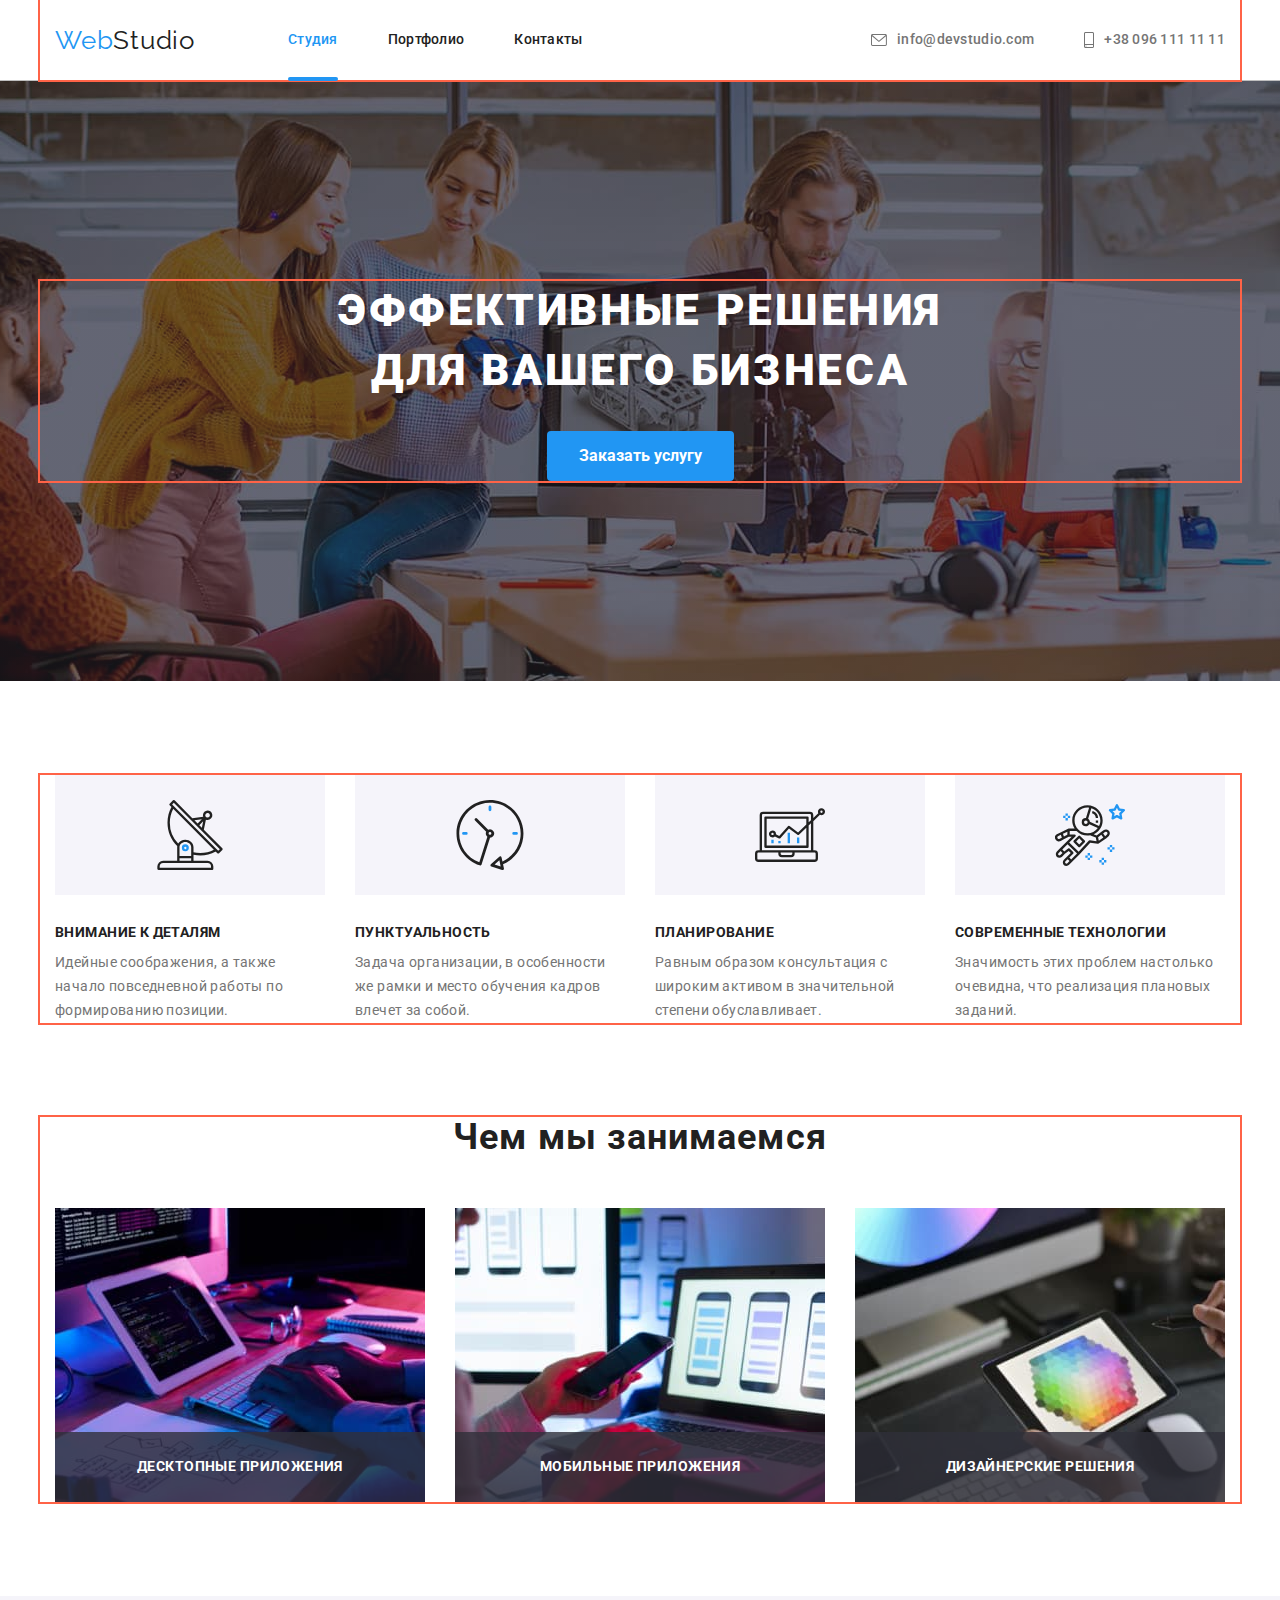
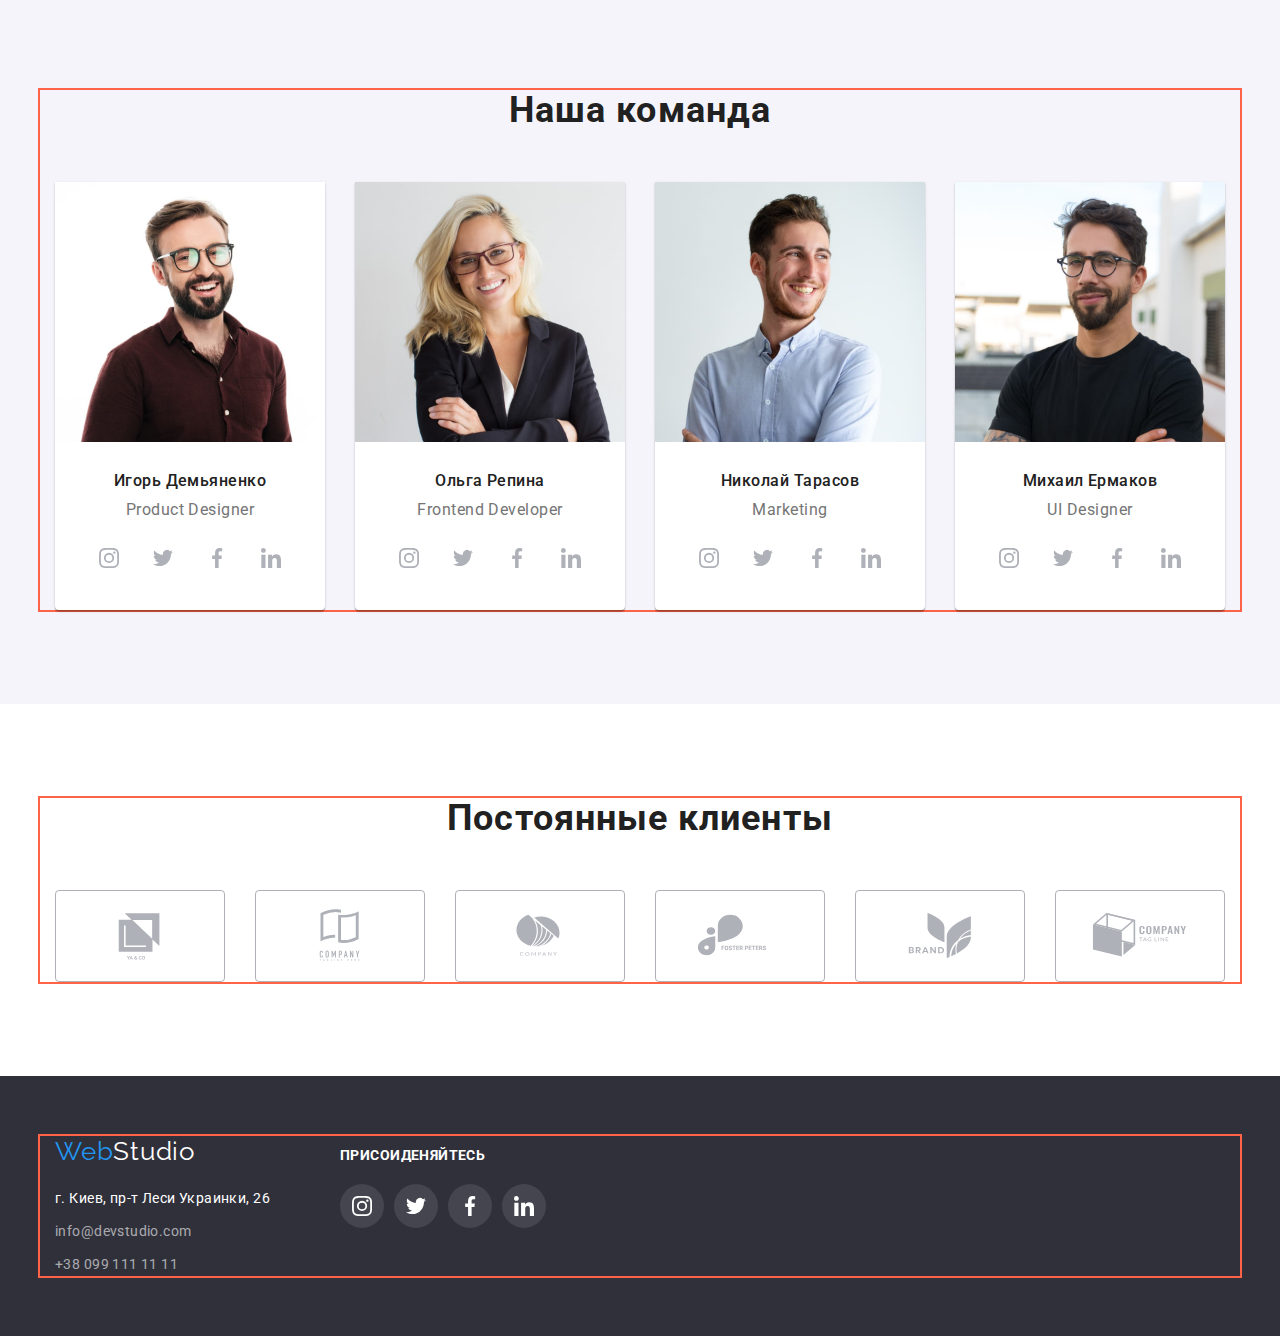
==== index.html @ 426a8704 "form" ====
<!DOCTYPE html>
<html lang="ru">
  <head>
    <meta charset="UTF-8" />
    <meta http-equiv="X-UA-Compatible" content="IE=edge" />
    <meta name="viewport" content="width=device-width, initial-scale=1.0" />
    <title>Студия</title>
    <link
      href="https://fonts.googleapis.com/css2?family=Raleway:wght@700&family=Roboto:wght@400;500;700;900&display=swap"
      rel="stylesheet"
    />
    <link rel="stylesheet" href="css-normalize/modern-normalize.css" />
    <link rel="stylesheet" href="./css/styles.css" />
  </head>

  <body>
    <!--шапка сайта-->

    <header class="header-padding">
      <div class="conteiner header-flex">
        <nav class="site-nav">
          <a href="/" class="logo link"><span class="logo-blu">Web</span>Studio</a>
          <ul class="header">
            <li class="header-item list current">
              <a href="./index.html" class="nav link current">Студия</a>
            </li>
            <li class="header-item list">
              <a href="./portfolio.html" class="nav link">Портфолио</a>
            </li>
            <li class="header-item list"><a href="" class="nav link">Контакты</a></li>
          </ul>
        </nav>
        <ul class="contact-tel-mail">
          <li class="contact-mail list">
            <a href="mailto:info@devstudio.com" class="contact-link-mail link">
              <svg class="header-icon-mail">
                <use href="./images/icons.svg#icon-mail" width="16" height="12"></use>
              </svg>
              info@devstudio.com
            </a>
          </li>
          <li class="contact-tel list">
            <a href="tel:+380961111111" class="contact-link-tel link">
              <svg class="header-icon-tel">
                <use href="./images/icons.svg#icon-tel" width="10" height="16"></use>
              </svg>
              +38 096 111 11 11
            </a>
          </li>
        </ul>
      </div>
    </header>

    <main>
      <!--герой-->
      <section class="hero">
        <div class="conteiner">
          <h1 class="hero-title">Эффективные решения для вашего бизнеса</h1>
          <button type="button" class="btn-hero" data-modal-open>Заказать услугу</button>
        </div>
      </section>
      <!--чем мы занимаемся-->
      <section class="section">
        <div class="conteiner">
          <h2 class="visually-hidden">наши привелегии</h2>
          <ul class="about-title-text">
            <li class="about-item list">
              <div class="bg-icon">
                <svg class="title-icon">
                  <use href="./images/icons.svg#icon-antenna1"></use>
                </svg>
              </div>
              <h3 class="about-title">Внимание к деталям</h3>
              <p class="about-text">
                Идейные соображения, а также начало повседневной работы по формированию позиции.
              </p>
            </li>
            <li class="about-item list">
              <div class="bg-icon">
                <svg class="title-icon">
                  <use href="./images/icons.svg#icon-clock2"></use>
                </svg>
              </div>
              <h3 class="about-title">Пунктуальность</h3>
              <p class="about-text">
                Задача организации, в особенности же рамки и место обучения кадров влечет за собой.
              </p>
            </li>
            <li class="about-item list">
              <div class="bg-icon">
                <svg class="title-icon">
                  <use href="./images/icons.svg#icon-diagram3"></use>
                </svg>
              </div>
              <h3 class="about-title">Планирование</h3>
              <p class="about-text">
                Равным образом консультация с широким активом в значительной степени обуславливает.
              </p>
            </li>
            <li class="about-item list">
              <div class="bg-icon">
                <svg class="title-icon">
                  <use href="./images/icons.svg#icon-astronaut4"></use>
                </svg>
              </div>
              <h3 class="about-title">Современные технологии</h3>
              <p class="about-text">
                Значимость этих проблем настолько очевидна, что реализация плановых заданий.
              </p>
            </li>
          </ul>
        </div>
      </section>
      <!--чем мы занимаемся2-->
      <section class="section img-section">
        <div class="conteiner">
          <h2 class="section-title">Чем мы занимаемся</h2>
          <ul class="section-img">
            <li class="section-list list">
              <img src="./images/img1.jpg" alt="руки печатают на клавиатуре" width="370" />
              <div class="bg-img-content">
                <p class="img-content">Десктопные приложения</p>
              </div>
            </li>
            <li class="section-list list">
              <img src="./images/img2.jpg" alt="в руках телефон на фоне ноутбук" width="370" />
              <div class="bg-img-content">
                <p class="img-content">Мобильные приложения</p>
              </div>
            </li>
            <li class="section-list list">
              <img src="./images/img3.jpg" alt="планшет в руках" width="370" />
              <div class="bg-img-content">
                <p class="img-content">Дизайнерские решения</p>
              </div>
            </li>
          </ul>
        </div>
      </section>
      <!---------------------------Наша команда-------------------------->
      <section class="section section-team">
        <div class="conteiner">
          <h2 class="section-title">Наша команда</h2>
          <ul class="list-people">
            <li class="section-list list">
              <img src="./images/img4.jpg" alt="фотография мужчины" width="270" />
              <div class="about-people">
                <h3 class="section-name">Игорь Демьяненко</h3>
                <p class="section-descrp">Product Designer</p>
                <ul class="people-sotial-icons list">
                  <li class="sotial-icons">
                    <a class="people-link-icon" href="">
                      <svg class="people-isvg">
                        <use href="./images/icons.svg#icon-insta" width="20" height="20"></use>
                      </svg>
                    </a>
                  </li>
                  <li class="sotial-icons">
                    <a class="people-link-icon" href="">
                      <svg class="people-isvg">
                        <use href="./images/icons.svg#icon-twitter" width="20" height="20"></use>
                      </svg>
                    </a>
                  </li>
                  <li class="sotial-icons">
                    <a class="people-link-icon" href="">
                      <svg class="people-isvg">
                        <use href="./images/icons.svg#icon-facebook" width="20" height="20"></use>
                      </svg>
                    </a>
                  </li>
                  <li class="sotial-icons">
                    <a class="people-link-icon" href="">
                      <svg class="people-isvg">
                        <use href="./images/icons.svg#icon-linkedin" width="20" height="20"></use>
                      </svg>
                    </a>
                  </li>
                </ul>
              </div>
            </li>
            <li class="section-list list">
              <img src="./images/img5.jpg" alt="фотография женщины" width="270" />
              <div class="about-people">
                <h3 class="section-name">Ольга Репина</h3>
                <p class="section-descrp">Frontend Developer</p>
                <ul class="people-sotial-icons list">
                  <li class="sotial-icons">
                    <a class="people-link-icon" href="">
                      <svg class="people-isvg">
                        <use href="./images/icons.svg#icon-insta" width="20" height="20"></use>
                      </svg>
                    </a>
                  </li>
                  <li class="sotial-icons">
                    <a class="people-link-icon" href="">
                      <svg class="people-isvg">
                        <use href="./images/icons.svg#icon-twitter" width="20" height="20"></use>
                      </svg>
                    </a>
                  </li>
                  <li class="sotial-icons">
                    <a class="people-link-icon" href="">
                      <svg class="people-isvg">
                        <use href="./images/icons.svg#icon-facebook" width="20" height="20"></use>
                      </svg>
                    </a>
                  </li>
                  <li class="sotial-icons">
                    <a class="people-link-icon" href="">
                      <svg class="people-isvg">
                        <use href="./images/icons.svg#icon-linkedin" width="20" height="20"></use>
                      </svg>
                    </a>
                  </li>
                </ul>
              </div>
            </li>
            <li class="section-list list">
              <img src="./images/img6.jpg" alt="фотография мужчины" width="270" />
              <div class="about-people">
                <h3 class="section-name">Николай Тарасов</h3>
                <p class="section-descrp">Marketing</p>
                <ul class="people-sotial-icons list">
                  <li class="sotial-icons">
                    <a class="people-link-icon" href="">
                      <svg class="people-isvg">
                        <use href="./images/icons.svg#icon-insta" width="20" height="20"></use>
                      </svg>
                    </a>
                  </li>
                  <li class="sotial-icons">
                    <a class="people-link-icon" href="">
                      <svg class="people-isvg">
                        <use href="./images/icons.svg#icon-twitter" width="20" height="20"></use>
                      </svg>
                    </a>
                  </li>
                  <li class="sotial-icons">
                    <a class="people-link-icon" href="">
                      <svg class="people-isvg">
                        <use href="./images/icons.svg#icon-facebook" width="20" height="20"></use>
                      </svg>
                    </a>
                  </li>
                  <li class="sotial-icons">
                    <a class="people-link-icon" href="">
                      <svg class="people-isvg">
                        <use href="./images/icons.svg#icon-linkedin" width="20" height="20"></use>
                      </svg>
                    </a>
                  </li>
                </ul>
              </div>
            </li>
            <li class="section-list list">
              <img src="./images/img7.jpg" alt="фотография мужчины" width="270" />
              <div class="about-people">
                <h3 class="section-name">Михаил Ермаков</h3>
                <p class="section-descrp">UI Designer</p>
                <ul class="people-sotial-icons list">
                  <li class="sotial-icons">
                    <a class="people-link-icon" href="">
                      <svg class="people-isvg">
                        <use href="./images/icons.svg#icon-insta" width="20" height="20"></use>
                      </svg>
                    </a>
                  </li>
                  <li class="sotial-icons">
                    <a class="people-link-icon" href="">
                      <svg class="people-isvg">
                        <use href="./images/icons.svg#icon-twitter" width="20" height="20"></use>
                      </svg>
                    </a>
                  </li>
                  <li class="sotial-icons">
                    <a class="people-link-icon" href="">
                      <svg class="people-isvg">
                        <use href="./images/icons.svg#icon-facebook" width="20" height="20"></use>
                      </svg>
                    </a>
                  </li>
                  <li class="sotial-icons">
                    <a class="people-link-icon" href="">
                      <svg class="people-isvg">
                        <use href="./images/icons.svg#icon-linkedin" width="20" height="20"></use>
                      </svg>
                    </a>
                  </li>
                </ul>
              </div>
            </li>
          </ul>
        </div>
      </section>
      <!-- постоянные клиенты -->
      <section class="section">
        <div class="conteiner">
          <h2 class="section-title">Постоянные клиенты</h2>

          <ul class="client-icons list">
            <li class="client-item">
              <a class="icon-link" href="">
                <svg class="client-icon" width="40" height="52">
                  <use href="./images/icons.svg#icon-logo1"></use>
                </svg>
              </a>
            </li>
            <li class="client-item">
              <a class="icon-link" href="">
                <svg class="client-icon">
                  <use href="./images/icons.svg#icon-logo2 " width="106" height="60"></use>
                </svg>
              </a>
            </li>
            <li class="client-item">
              <a class="icon-link" href="">
                <svg class="client-icon">
                  <use href="./images/icons.svg#icon-logo3"></use>
                </svg>
              </a>
            </li>
            <li class="client-item">
              <a class="icon-link" href="">
                <svg class="client-icon">
                  <use href="./images/icons.svg#icon-logo4"></use>
                </svg>
              </a>
            </li>
            <li class="client-item">
              <a class="icon-link" href="">
                <svg class="client-icon">
                  <use href="./images/icons.svg#icon-logo5" width="106" height="60"></use>
                </svg>
              </a>
            </li>
            <li class="client-item">
              <a class="icon-link" href="">
                <svg class="client-icon">
                  <use href="./images/icons.svg#icon-logo6"></use>
                </svg>
              </a>
            </li>
          </ul>
        </div>
      </section>
    </main>
    <!--подвал-->

    <footer class="footer">
      <div class="conteiner footer-conteiner">
        <div class="footer-div">
          <a href="/" class="footer-logo link"
            ><span class="logo-blu">Web</span><span class="logo-white">Studio</span></a
          >
          <address class="footer-adress">
            <ul class="contacts-footer">
              <li class="adress list">
                <a
                  href="https://www.google.com.ua/maps/place/%D0%B1%D1%83%D0%BB.+%D0%9B%D0%B5%D1%81%D0%B8+%D0%A3%D0%BA%D1%80%D0%B0%D0%B8%D0%BD%D0%BA%D0%B8,+26,+%D0%9A%D0%B8%D0%B5%D0%B2,+02000/@50.4265841,30.5361971,17z/data=!3m1!4b1!4m5!3m4!1s0x40d4cf0e033ecbe9:0x57a4dffefec77da0!8m2!3d50.4265807!4d30.5383858?hl=ru"
                  class="adress-map link"
                  >г. Киев, пр-т Леси Украинки, 26</a
                >
              </li>
              <li class="adress list">
                <a href="mailto:info@devstudio.com" class="adress-mail link">info@devstudio.com</a>
              </li>
              <li class="adress list">
                <a href="tel:+380961111111" class="adress-mob link">+38 099 111 11 11</a>
              </li>
            </ul>
          </address>
        </div>
        <div class="footer-icons">
          <h3 class="footer-icon-title">Присоиденяйтесь</h3>
          <ul class="icon-list list">
            <li class="f-sotial-link">
              <a class="icon-size" href="">
                <svg class="logo-item">
                  <use
                    class="logo-svg"
                    href="./images/icons.svg#icon-insta"
                    width="20"
                    height="20"
                  ></use>
                </svg>
              </a>
            </li>
            <li class="f-sotial-link">
              <a class="icon-size" href="">
                <svg class="logo-item">
                  <use href="./images/icons.svg#icon-twitter" width="20" height="20"></use>
                </svg>
              </a>
            </li>
            <li class="f-sotial-link">
              <a class="icon-size" href="">
                <svg class="logo-item">
                  <use href="./images/icons.svg#icon-facebook" width="20" height="20"></use>
                </svg>
              </a>
            </li>
            <li class="f-sotial-link">
              <a class="icon-size" href="">
                <svg class="logo-item">
                  <use href="./images/icons.svg#icon-linkedin" width="20" height="20"></use>
                </svg>
              </a>
            </li>
          </ul>
        </div>
      </div>
    </footer>

    <div class="backdrop is-hidden" data-modal>
      <div class="modal">
        <button type="button" class="close-btn" data-modal-close>
          <svg class="icon-close-btn" width="18" height="18">
            <use href="./images/icons.svg#icon-close-black"></use>
          </svg>
        </button>
        <p class="modal-title">Оставьте свои данные, мы вам перезвоним</p>

        <form action="#" class="modal-form">
          <div class="label-input">
            <label for="name" class="label-name">Имя</label>
            <input type="text" name="name" id="name" />
          </div>

          <div class="label-input">
            <label for="tel" class="label-name">Телефон</label>
            <input type="tel" name="tel" id="tel" />
          </div>

          <div class="label-input">
            <label for="mail" class="label-name">Почта</label>
            <input type="email" name="email" id="mail" />
          </div>

          <div class="label-textarea">
            <label for="comment" class="label-name">Комментарий</label>
            <textarea name="comment" rows="5" id="comment" placeholder="Введите текст"></textarea>
          </div>

          <div class="confirmation">
            <input type="checkbox" name="confirmation" id="confirmation" />
            <label for="confirmation">Соглашаюсь с рассылкой и принимаю Условия договора</label>
          </div>

          <div class="modal-sbm-btn">
            <button type="submit" class="submit-btn">Отправить</button>
          </div>
        </form>
      </div>
    </div>

    <script src="./js/modal.js"></script>
  </body>
</html>
---- css/styles.css ----
/* hero #ffffff */
/* #212121 section title */
/* text #757575 
button color #2196F3 and header nav 
footer #ffffff 60%
fill footer and hero #2F303A*/
/* font roboto */

:root {
  --primery-text-color: #212121;
  --second-text-color: #757575;
  --accent-color: #2196f3;
  --adress-color: gba(255, 255, 255, 0.6);
  --main-color: #ffffff;
  --footer-adress: rgba(255, 255, 255, 0.6);
}

ul {
  margin: 0;
  padding: 0;
}

h1,
h2,
h3,
h4,
h5,
h6,
p {
  margin: 0;
}

.conteiner {
  width: 1200px;
  padding-left: 15px;
  padding-right: 15px;
  margin-left: auto;
  margin-right: auto;
  outline: 2px solid tomato;
}

.visually-hidden {
  position: absolute;
  white-space: nowrap;
  width: 1px;
  height: 1px;
  overflow: hidden;
  border: 0;
  padding: 0;
  clip: rect(0 0 0 0);
  clip-path: inset(50%);
  margin: -1px;
}

.list {
  margin: 0;
  padding: 0;
  list-style: none;
}
.link {
  text-decoration: none;
}

body {
  font-family: roboto, sans-serif;
  color: var(--primery-text-color);
  background-color: var(--main-color);
  font-size: 16px;
}

img {
  display: block;
  max-width: 100%;
  height: auto;
}

/* -------------------------------HEADER--------------------------------- */
.logo {
  color: var(--primery-text-color);
  font-family: raleway;
  font-style: 700;
  font-size: 26px;
  line-height: 1.19;
  letter-spacing: 0.03em;
}
.logo-blu {
  color: var(--accent-color);
}

.site-nav .nav {
  font-weight: 500;
  color: var(--primery-text-color);
  font-size: 14px;
  line-height: 1.14;
  letter-spacing: 0.02em;
  transition: color 250ms cubic-bezier(0.4, 0, 0.2, 1);
}
.site-nav .nav:hover,
.site-nav .nav:focus {
  color: var(--accent-color);
}

.site-nav .nav.current {
  color: var(--accent-color);
}
.header-flex,
.header,
.site-nav,
.contact-tel-mail {
  display: flex;
  align-items: center;
}

.contact-tel-mail {
  margin-left: auto;
}

.header-padding {
  border-bottom: 1px solid rgba(0, 0, 0, 0.25);
}

.header-item .nav {
  padding: 32px 0px;
  display: block;
}

.header-item {
  position: relative;
  margin-right: 50px;
}

.nav::after {
  content: '';
  display: block;
  position: absolute;
  left: 0;
  bottom: 0;

  width: 100%;
  height: 4px;

  background-color: var(--accent-color);
  border-radius: 2px;

  transform: scaleX(0);
  transition: transform 250ms cubic-bezier(0.4, 0, 0.2, 1);
}

.nav {
  display: inline-block;
}

.nav:hover::after,
.nav:focus::after {
  transform: scaleX(1);
}

.current {
  position: relative;
}

.current::after {
  position: absolute;
  display: block;
  bottom: -1px;

  content: '';
  width: 100%;
  height: 4px;
  background-color: var(--accent-color);
  border-radius: 2px;
}

.header-item:last-child {
  margin-right: 0;
}
.header {
  margin-left: 93px;
}

.contact-link-mail {
  display: flex;
  align-items: center;
  font-weight: 500;
  color: var(--second-text-color);
  font-size: 14px;
  line-height: 1.14;
  letter-spacing: 0.02em;
  color: var(--second-text-color);
  transition: color 250ms cubic-bezier(0.4, 0, 0.2, 1);
}
.contact-tel {
  margin-left: 50px;
  display: flex;
  align-items: center;
}

.contact-link-tel {
  display: flex;
  align-items: center;
  font-weight: 500;
  color: var(--second-text-color);
  font-size: 14px;
  line-height: 1.14;
  letter-spacing: 0.02em;
  transition: color 250ms cubic-bezier(0.4, 0, 0.2, 1);
}

.contact-link-mail:hover,
.contact-link-mail:focus {
  color: var(--accent-color);
}

.contact-link-tel:hover,
.contact-link-tel:focus {
  color: var(--accent-color);
}

.header-icon-mail {
  fill: currentColor;
  width: 16px;
  height: 12px;
  margin-right: 10px;
}

.header-icon-tel {
  fill: currentColor;
  width: 10px;
  height: 16px;
  margin-right: 10px;
}

/* .contact-tel-mail::before {
  margin-right: 10px;
  width: 16px;
  height: 12px;
  content: '';
  background-image: url(../images/icons.svg/icon-mail.svg);
  background-repeat: no-repeat;
  background-position: center;
}

.contact-tel::before {
  margin-right: 10px;
  width: 10px;
  height: 16px;
  content: '';
  background-image: url(../images/icons.svg/icon-phone.svg);
  background-repeat: no-repeat;
  background-position: center;
} */

/* -----------------------------FOOTER---------------------------------- */
.footer-conteiner {
  display: flex;
  align-items: baseline;
  outline: 2px solid tomato;
}

.footer {
  padding-top: 60px;
  padding-bottom: 60px;
  background-color: #2f303a;
}
.logo-white {
  color: var(--main-color);
}
.footer-logo {
  margin-bottom: 20px;
  display: block;
  color: var(--primery-text-color);
  font-family: raleway;
  font-style: 700;
  font-size: 26px;
  line-height: 1.19;
  letter-spacing: 0.03em;
}
.footer-adress {
  font-style: normal;
}
.adress:not(:last-child) {
  margin-bottom: 9px;
}

.footer-adress {
  display: inline;
}

.adress-map {
  margin-bottom: 9px;
  color: var(--main-color);
  font-size: 14px;
  line-height: 1.71;
  letter-spacing: 0.03em;
}

.adress-mail {
  margin-bottom: 9px;
  font-style: normal;
  color: var(--footer-adress);
  font-size: 14px;
  line-height: 1.71;
  letter-spacing: 0.03em;
}
.adress-mob {
  font-style: normal;
  color: var(--footer-adress);
  font-size: 14px;
  line-height: 1.71;
  letter-spacing: 0.03em;
}
/* -----icons------------------- */

.footer-icon-title {
  font-family: Roboto;
  font-weight: 700;
  font-size: 14px;
  line-height: 1.14;
  letter-spacing: 0.03em;
  justify-content: center;
  align-items: center;
  color: var(--main-color);
  text-transform: uppercase;
  margin-bottom: 20px;
}

.footer-icons {
  margin-left: 70px;
}

.icon-list {
  display: flex;
  justify-content: center;
}

.footer-div {
  display: flex;
  flex-direction: column;
}

.f-sotial-link {
  background-color: rgba(255, 255, 255, 0.1);
  border-radius: 50%;
  width: 44px;
  height: 44px;
}
.f-sotial-link + .f-sotial-link {
  margin-left: 10px;
}

.icon-size {
  display: flex;
  align-items: center;
  justify-content: center;
  width: 44px;
  height: 44px;
  transition: background 250ms cubic-bezier(0.4, 0, 0.2, 1),
    border-radius 250ms cubic-bezier(0.4, 0, 0.2, 1);
}

.icon-size:hover,
.icon-size:focus {
  background: var(--accent-color);
  border-radius: 50%;
}

.logo-item {
  fill: var(--main-color);
  width: 20px;
  height: 20px;
}

.logo-svg {
  fill: var(--main-color);
}

/*------------------------------- index.html------------------------------ */
/* --------HERO------- */
.hero {
  max-width: 1600px;
  height: 600px;
  margin-left: auto;
  margin-right: auto;
  background-image: linear-gradient(to right, rgba(47, 48, 58, 0.4), rgba(47, 48, 58, 0.4)),
    url(../images/hero-bg.jpg);
  background-repeat: no-repeat;
  background-position: center;
  background-size: cover;
  text-align: center;
  padding: 200px 0;
}

.hero-title {
  width: 696px;
  margin-right: auto;
  margin-left: auto;
  margin-top: 0;
  margin-bottom: 30px;

  color: #ffffff;
  text-transform: uppercase;
  font-weight: 900;
  font-size: 44px;
  line-height: 1.36;
  letter-spacing: 0.06em;
}
.btn-hero {
  border: transparent;
  /* width: 200px; */
  cursor: pointer;
  color: #ffffff;
  font-weight: 700;
  background-color: var(--accent-color);
  font-size: 16px;
  line-height: 1.87;
  border-radius: 4px;
  padding: 10px 32px;
}

/* --------------SECTIONS------- */
.section {
  padding-top: 94px;
  padding-bottom: 94px;
}
.img-section {
  padding-top: 0;
}
.section-team {
  background-color: #f5f4fa;
}

.about-title-text {
  display: flex;
}

.about-title {
  margin-bottom: 10px;
  text-transform: uppercase;
  font-weight: 700;
  font-size: 14px;
  line-height: 1.14;
  letter-spacing: 0.03em;
}
.about-text {
  /* margin-right: 30px; */
  width: 270px;
  margin-top: 0;
  margin-bottom: 0;
  color: var(--second-text-color);
  font-size: 14px;
  line-height: 1.71;
  letter-spacing: 0.03em;
}
.about-item {
  margin-right: 30px;
}
.about-item:last-child {
  margin-right: 0;
}

.section-title {
  margin-top: 0;
  margin-bottom: 50px;
  font-style: 700;
  font-size: 36px;
  line-height: 1.16;
  letter-spacing: 0.03em;
  text-align: center;
}
/* --------чем мы занимаемся------------- */
.section-img {
  display: flex;
}
.section-list:not(:last-child) {
  margin-right: 30px;
}
.section-list {
  position: relative;
}
.bg-img-content {
  position: absolute;

  display: flex;
  align-items: center;
  justify-content: center;
  bottom: 0;
  left: 0;
  width: 100%;
  height: 70px;
  background: rgba(47, 48, 58, 0.8);
}
.img-content {
  text-transform: uppercase;
  color: var(--main-color);
  font-family: Roboto;
  font-weight: 700;
  font-size: 14px;
  line-height: 1.14;
  letter-spacing: 0.03em;
}

.title-icon {
  width: 70px;
  height: 70px;
}
.bg-icon {
  display: flex;
  align-items: center;
  justify-content: center;
  width: 270px;
  height: 120px;
  background: #f5f4fa;
  margin-bottom: 30px;
}

/* ----------------PEOPLE CARD------------ */
.list-people .section-list {
  background-color: #ffffff;
  box-shadow: 0px 1px 3px rgba(0, 0, 0, 0.12), 0px 1px 1px rgba(0, 0, 0, 0.14),
    0px 2px 1px rgba(0, 0, 0, 0.2);
  border-radius: 0px 0px 4px 4px;
}

.list-people {
  display: flex;
}

.section-name {
  margin-bottom: 10px;
  font-weight: 500;
  font-size: 16px;
  line-height: 1.18;
  letter-spacing: 0.03em;
  text-align: center;
}

.about-people {
  padding-top: 30px;
  padding-bottom: 30px;
}

.section-descrp {
  color: var(--second-text-color);
  font-style: normal;
  line-height: 1.18;
  letter-spacing: 0.03em;
  text-align: center;
}
/* -----icons--------------------- */
.people-sotial-icons {
  display: flex;
  justify-content: center;
  margin-top: 16px;
}
.sotial-icons {
  width: 44px;
  height: 44px;
}
.sotial-icons + .sotial-icons {
  margin-left: 10px;
}

.people-link-icon {
  width: 44px;
  height: 44px;
  justify-content: center;
  display: flex;
  align-items: center;
  border-radius: 50%;
  transition: background-color 250ms cubic-bezier(0.4, 0, 0.2, 1);
}

.people-isvg {
  fill: #afb1b8;
  width: 20px;
  height: 20px;
  transition: fill 250ms cubic-bezier(0.4, 0, 0.2, 1);
}

.people-link-icon:hover,
.people-link-icon:focus {
  background-color: var(--accent-color);
  border-radius: 50%;
}
.people-link-icon:hover .people-isvg,
.people-link-icon:focus .people-isvg {
  fill: #ffffff;
}

/* -----------CLIENTS------------------- */
.client-icons {
  display: flex;
}
.clients {
  display: flex;
  align-items: center;
  justify-content: center;
}
.client-item + .client-item {
  margin-left: 30px;
}

.icon-link {
  display: flex;
  align-items: center;
  justify-content: center;
  width: 170px;
  height: 92px;
  border: 1px solid #afb1b8;
  border-radius: 4px;
  transition: border-color 250ms cubic-bezier(0.4, 0, 0.2, 1);
}

.client-icon {
  fill: #afb1b8;
  width: 106px;
  height: 60px;
  transition: 250ms cubic-bezier(0.4, 0, 0.2, 1);
}

.icon-link:hover,
.icon-link:focus {
  border-color: var(--accent-color);
}
.icon-link:hover .client-icon,
.icon-link:focus .client-icon {
  fill: var(--accent-color);
  filter: drop-shadow(0px 4px 4px rgba(0, 0, 0, 0.25));
}
/* --------------modal------------------------ */
.backdrop.is-hidden {
  opacity: 0;
  pointer-events: none;
}

.backdrop {
  position: fixed;
  top: 0;
  left: 0;

  width: 100%;
  height: 100%;
  background-color: rgba(0, 0, 0, 0.2);

  transition: 250ms cubic-bezier(0.4, 0, 0.2, 1);
}

.modal {
  padding: 40px;
  position: absolute;
  min-width: 528px;
  min-height: 581px;
  background-color: var(--main-color);

  top: 50%;
  left: 50%;
  transform: translate(-50%, -50%);

  transition: 250ms cubic-bezier(0.4, 0, 0.2, 1);
}

.close-btn {
  position: absolute;

  width: 30px;
  height: 30px;
  border-radius: 50%;
  right: 8px;
  top: 8px;

  background-color: var(--main-color);
  border-color: rgba(0, 0, 0, 0.1);
  border-width: 1px;

  display: flex;
  align-items: center;
  justify-content: center;
  color: #000000;

  /* transition: 250ms cubic-bezier(0.4, 0, 0.2, 1); */
}

.icon-close-btn {
  position: absolute;
  fill: currentColor;
}

.backdrop:hover {
  transition: 250ms cubic-bezier(0.4, 0, 0.2, 1);
}
/* --------------modal-FORM------------------------------- */
.modal-title {
  text-align: center;

  font-weight: 700;
  font-size: 20px;
  line-height: 1.15;
  letter-spacing: 0.03em;
  color: var(--primery-text-color);

  margin-bottom: 12px;
}

.label-name {
  margin-bottom: 4px;

  font-weight: 400;
  font-size: 14px;
  line-height: 1.16;
  letter-spacing: 0.01em;
  color: var(--second-text-color);
}
.label-input {
  display: flex;
  flex-direction: column;
}
.label-input input {
  margin-bottom: 10px;
  padding-left: 42px;
  height: 40px;

  border-radius: 4px;
  border-width: 1px;
  background-color: transparent;
  border-color: rgba(33, 33, 33, 0.2);
  /* outline: none; */
}

.label-textarea {
  display: flex;
  flex-direction: column;
  margin-bottom: 20px;
}

textarea {
  resize: none;
  padding-top: 12px;
  padding-left: 16px;

  border-radius: 4px;
  border-color: rgba(33, 33, 33, 0.2);
  border-width: 1px;
  background-color: transparent;
}

textarea::placeholder {
  font-size: 14px;
  font-weight: 400;
  line-height: 1.14;
  letter-spacing: 0.01em;
  color: rgba(117, 117, 117, 0.5);
}

.confirmation {
  display: flex;
  align-items: center;
  margin-bottom: 30px;

  font-weight: 400;
  font-size: 14px;
  line-height: 1.71;
  letter-spacing: 0.03em;
  color: var(--second-text-color);
}
.modal-sbm-btn {
  display: flex;
  align-items: center;
  justify-content: center;
}
.submit-btn {
  width: 200px;
  height: 50px;

  font-weight: 700;
  font-size: 16px;
  line-height: 1.87;
  letter-spacing: 0.06em;

  color: var(--main-color);
  background-color: var(--accent-color);
  border: transparent;
  cursor: pointer;
  border-radius: 4px;
  box-shadow: 0px 4px 4px rgba(0, 0, 0, 0.15);
}

/*--------------------------- portfolio.html---------------------------- */
.projects-btn {
  display: flex;
  margin-bottom: 50px;
  justify-content: center;
}

.button-item:not(:last-child) {
  /* padding-top: 94px; */
  margin-right: 9px;
}
.button-link {
  border: transparent;
  border-radius: 4px;
  padding: 6px 22px;
  min-width: 73px;
  cursor: pointer;
  font-family: inherit;
  background-color: #f5f4fa;
  font-size: 16px;
  line-height: 1.6;
  letter-spacing: 0.03em;
  text-align: center;

  transition: color 250ms cubic-bezier(0.4, 0, 0.2, 1),
    background-color 250ms cubic-bezier(0.4, 0, 0.2, 1),
    box-shadow 250ms cubic-bezier(0.4, 0, 0.2, 1);
}
.button-link:hover {
  color: #ffffff;
  background-color: var(--accent-color);
}
.button-link:focus {
  color: #ffffff;
  background-color: var(--accent-color);
}

.project-title {
  margin: 0;
  margin-bottom: 4px;
  font-weight: 700;
  font-size: 18px;
  line-height: 2;
  letter-spacing: 0.06em;

  color: var(--primery-text-color);
}
.projects-text {
  margin: 0;
  color: var(--second-text-color);

  font-weight: 400;
  font-size: 16px;
  line-height: 1.87;
  letter-spacing: 0.03em;
}

.section-photo {
  display: flex;
  flex-wrap: wrap;
}

.project-list {
  position: relative;
  margin-right: 30px;
  margin-bottom: 30px;
}

.overlay-text {
  position: absolute;
  align-items: center;
  width: 100%;
  left: 0;
  top: 0;

  padding: 63px 24px;

  color: var(--main-color);
  background-color: rgba(33, 150, 243, 0.9);

  font-style: normal;
  font-weight: 400;
  font-size: 18px;
  line-height: 1.55;
  letter-spacing: 0.03em;

  transform: translateY(100%);
  transition: transform 250ms cubic-bezier(0.4, 0, 0.2, 1);
}

.overflow-photo {
  position: relative;
  overflow: hidden;
}

.project-list:hover .overlay-text {
  transform: translateY(0);
}

.gallery-photo:focus .overlay-text {
  transform: translateY(0);
}

.project-list:nth-child(3n) {
  margin-right: 0;
}

.section-photo {
  margin-right: -30px;
  margin-bottom: -30px;
}

.section-photo .project-list {
  width: calc(100% / 3 - 30px);
}

.div-text {
  padding: 20px 24px;
}

.project-list {
  border-right: 1px solid#eeeeee;
  border-bottom: 1px solid#eeeeee;
  border-left: 1px solid#eeeeee;
}

.gallery-photo {
  display: inline-block;
  transition: box-shadow 250ms cubic-bezier(0.4, 0, 0.2, 1);
}

.gallery-photo:hover,
.gallery-photo:focus {
  box-shadow: 0px 1px 1px rgba(0, 0, 0, 0.12), 0px 4px 4px rgba(0, 0, 0, 0.06),
    1px 4px 6px rgba(0, 0, 0, 0.16);
}

.button-link:hover,
.button-link:focus {
  box-shadow: 0px 3px 1px rgba(0, 0, 0, 0.1), 0px 1px 2px rgba(0, 0, 0, 0.08),
    0px 2px 2px rgba(0, 0, 0, 0.12);
}
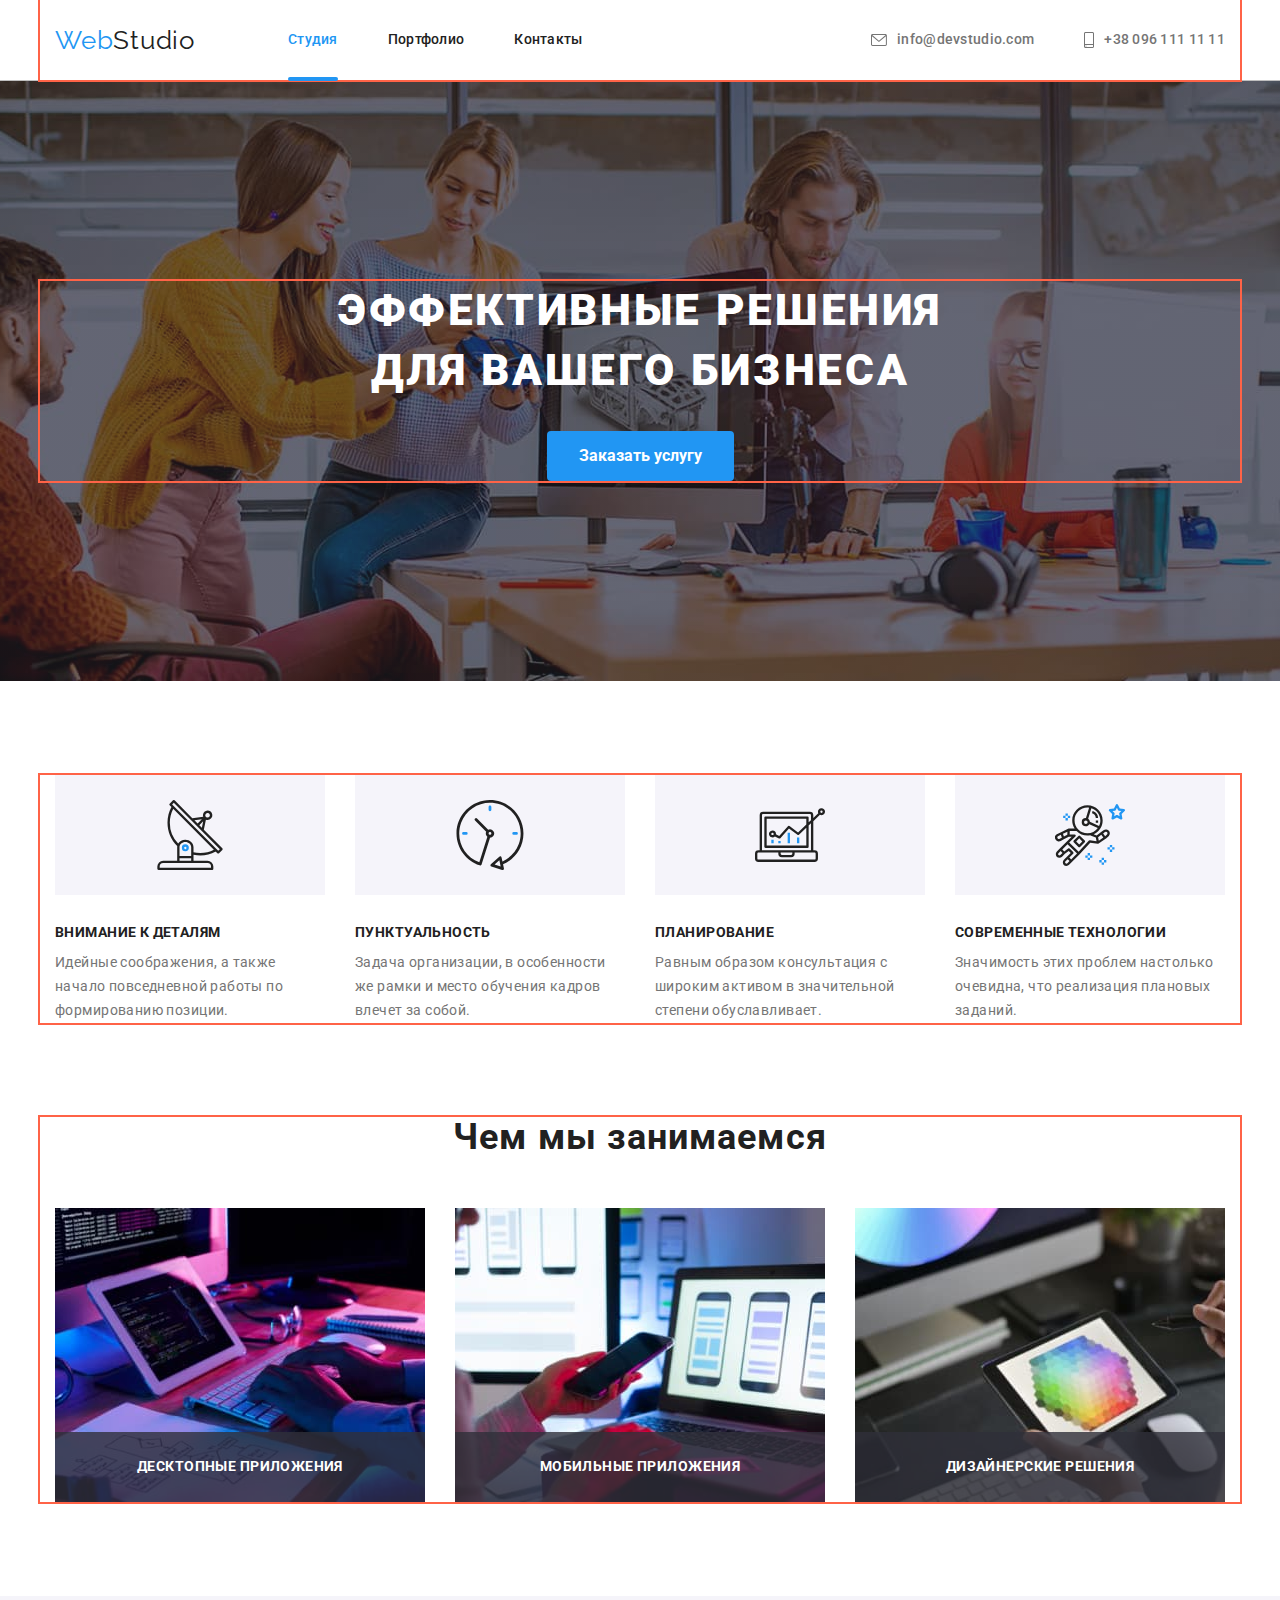
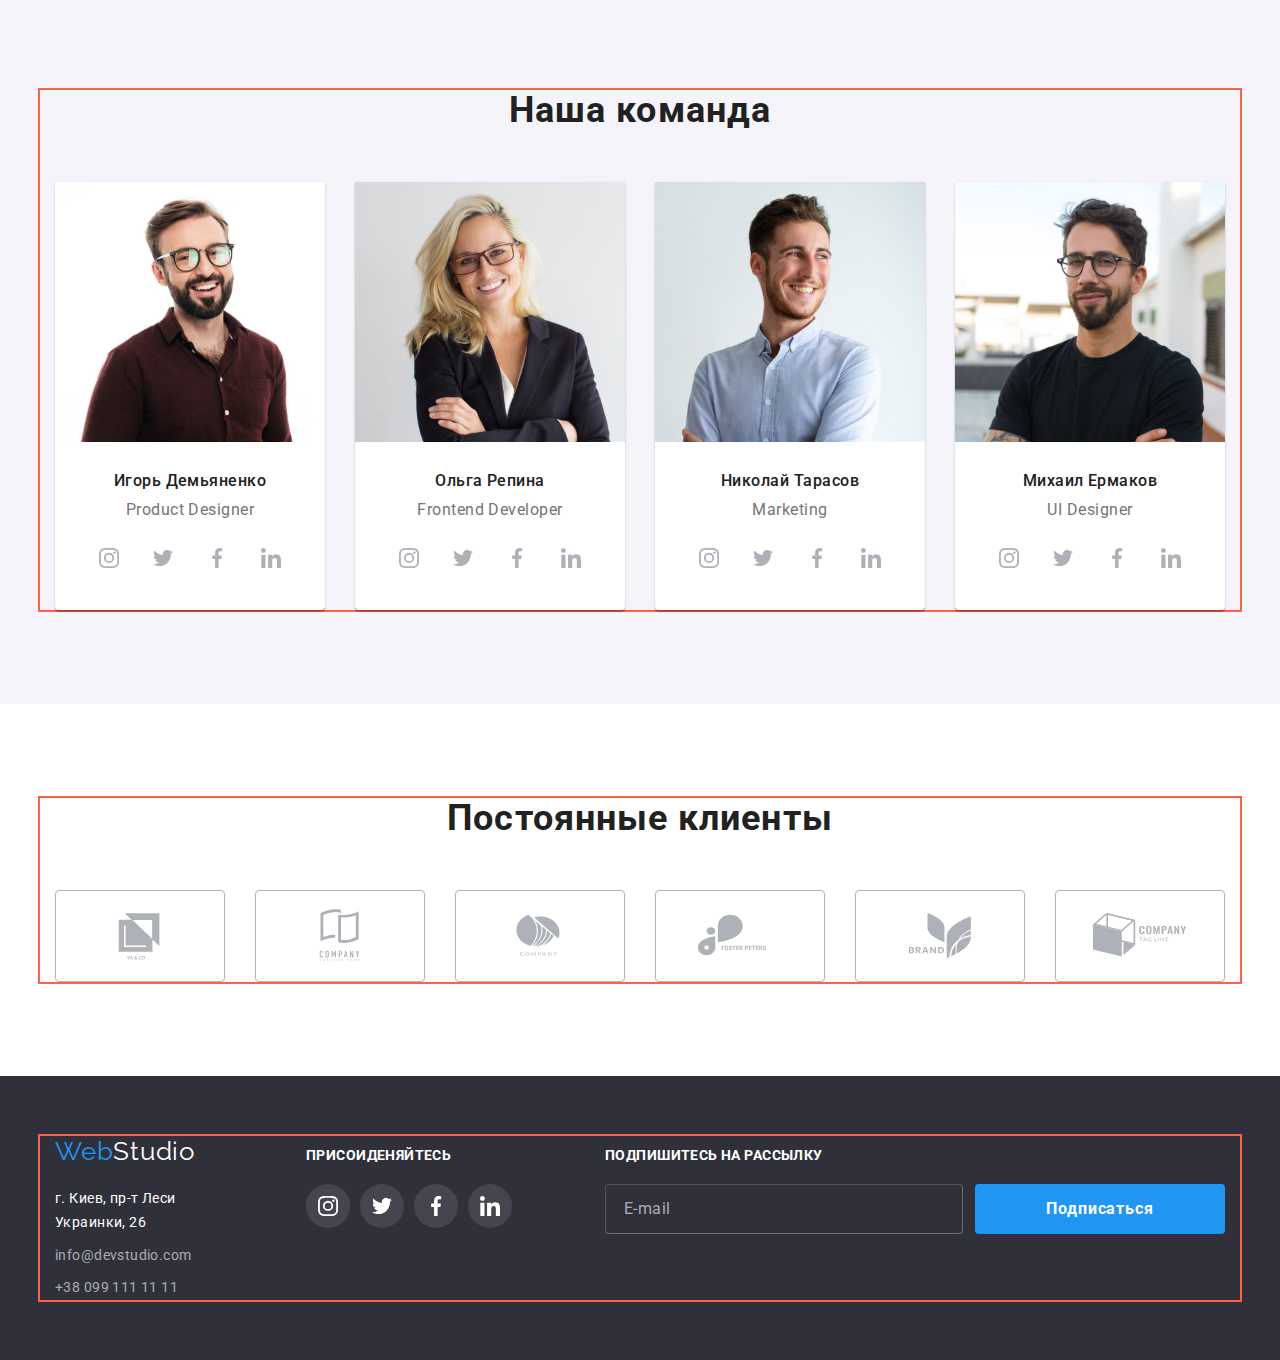
==== commit f3da1d25: "footer input button" ====
--- a/index.html
+++ b/index.html
@@ -409,8 +409,17 @@
             </li>
           </ul>
         </div>
+        <div class="footer-input-btn">
+          <div class="footer-input">
+            <label for="mail" class="footer-label">Подпишитесь на рассылку</label>
+            <input type="email" placeholder="E-mail" id="mail" />
+          </div>
+
+          <button type="submit" class="footer-btn">Подписаться</button>
+        </div>
       </div>
     </footer>
+    <!----------------------------------modal-------------------------->
 
     <div class="backdrop is-hidden" data-modal>
       <div class="modal">
@@ -419,6 +428,8 @@
             <use href="./images/icons.svg#icon-close-black"></use>
           </svg>
         </button>
+
+        <!------------------------------FORM----------------------------->
         <p class="modal-title">Оставьте свои данные, мы вам перезвоним</p>
 
         <form action="#" class="modal-form">
--- a/css/styles.css
+++ b/css/styles.css
@@ -372,6 +372,64 @@
 
 .logo-svg {
   fill: var(--main-color);
+}
+/* -------------footer input-------------- */
+.footer-input {
+  display: flex;
+  flex-direction: column;
+  margin-left: 93px;
+}
+.footer-label {
+  margin-bottom: 20px;
+
+  text-transform: uppercase;
+  font-weight: 700;
+  font-size: 14px;
+  line-height: 1.14;
+  letter-spacing: 0.03em;
+  color: var(--main-color);
+}
+
+.footer-input input {
+  margin-right: 12px;
+
+  width: 358px;
+  height: 50px;
+
+  border-radius: 4px;
+  border-width: 1px;
+  border-color: rgba(255, 255, 255, 0.3);
+  background-color: transparent;
+}
+
+input::placeholder {
+  padding-left: 16px;
+
+  font-weight: 400;
+  line-height: 1.25;
+  letter-spacing: 0.03em;
+  color: rgba(255, 255, 255, 0.6);
+  filter: drop-shadow (0px 4px 4px rgba(0, 0, 0, 0.15));
+}
+
+.footer-input-btn {
+  display: flex;
+  justify-content: center;
+  align-items: flex-end;
+}
+
+.footer-btn {
+  width: 250px;
+  height: 50px;
+
+  font-weight: 700;
+  line-height: 1.87;
+  letter-spacing: 0.06em;
+
+  color: var(--main-color);
+  background-color: var(--accent-color);
+  border: transparent;
+  border-radius: 4px;
 }
 
 /*------------------------------- index.html------------------------------ */
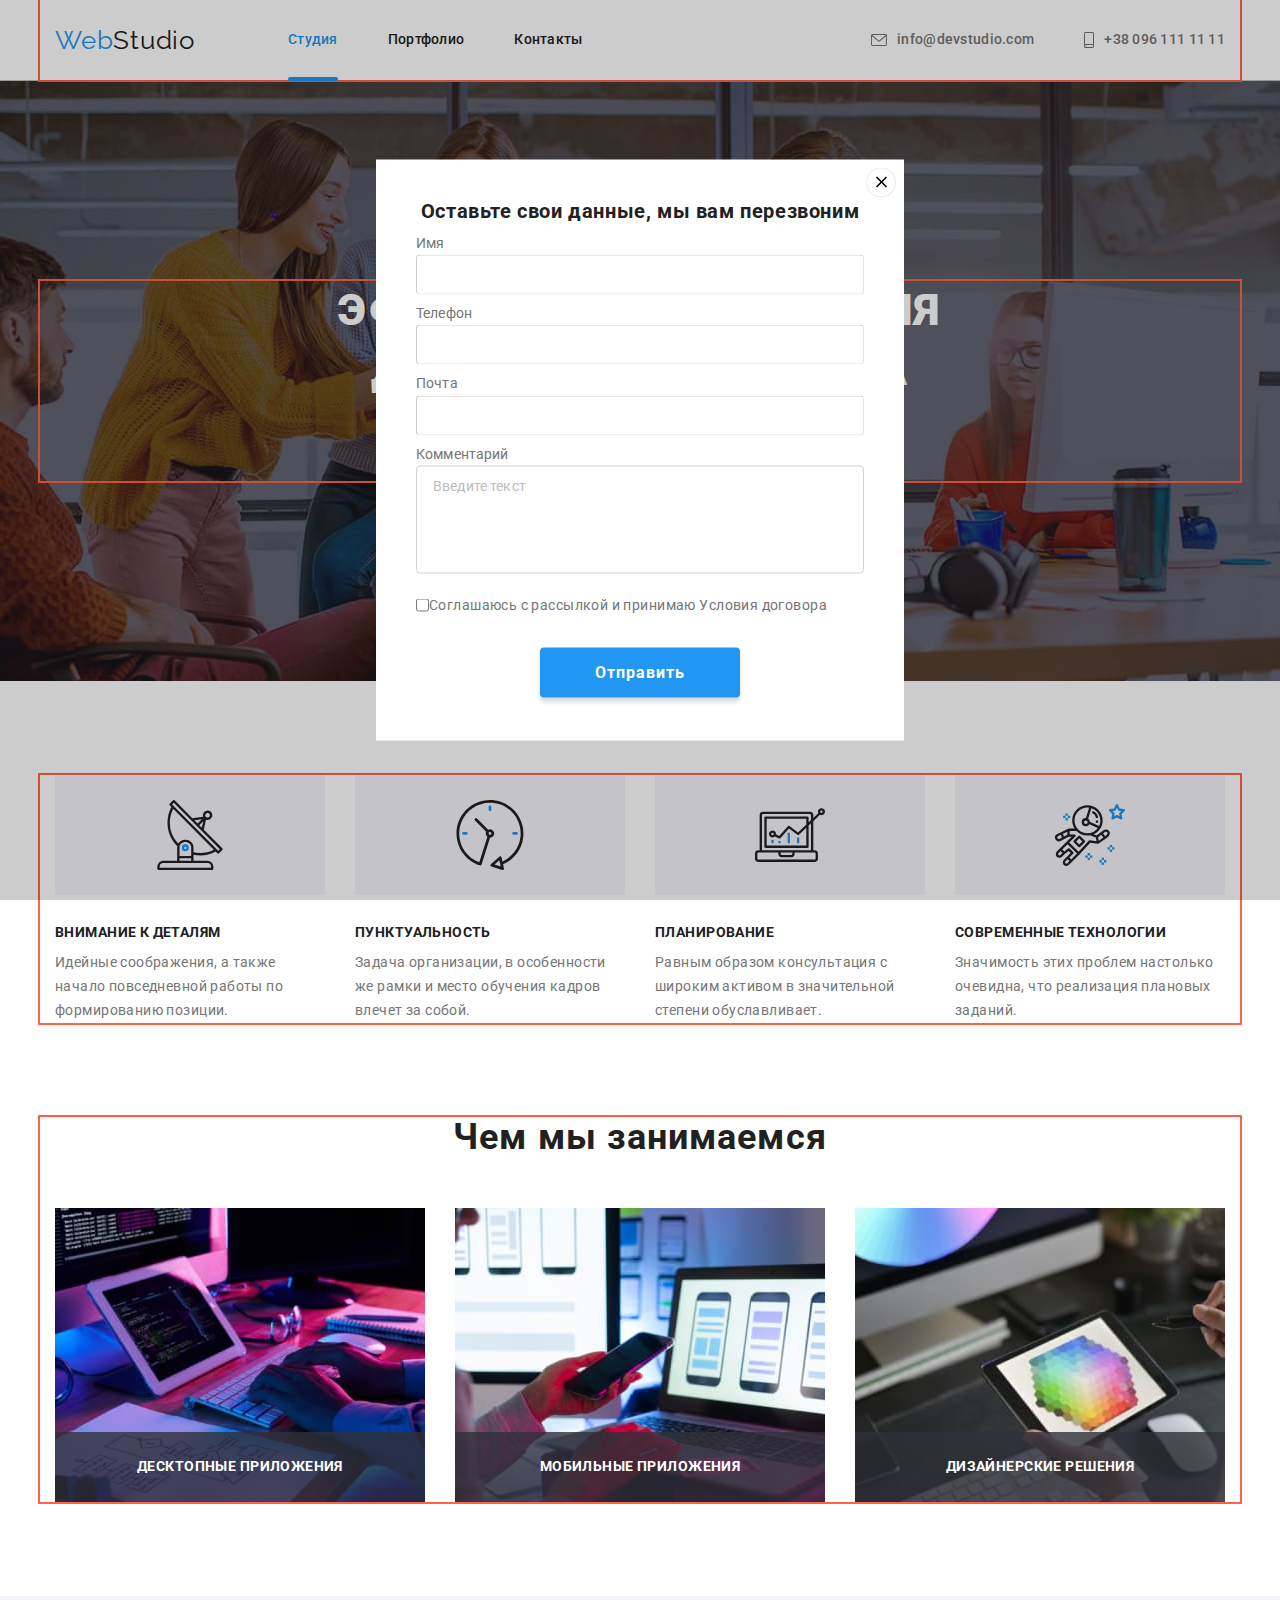
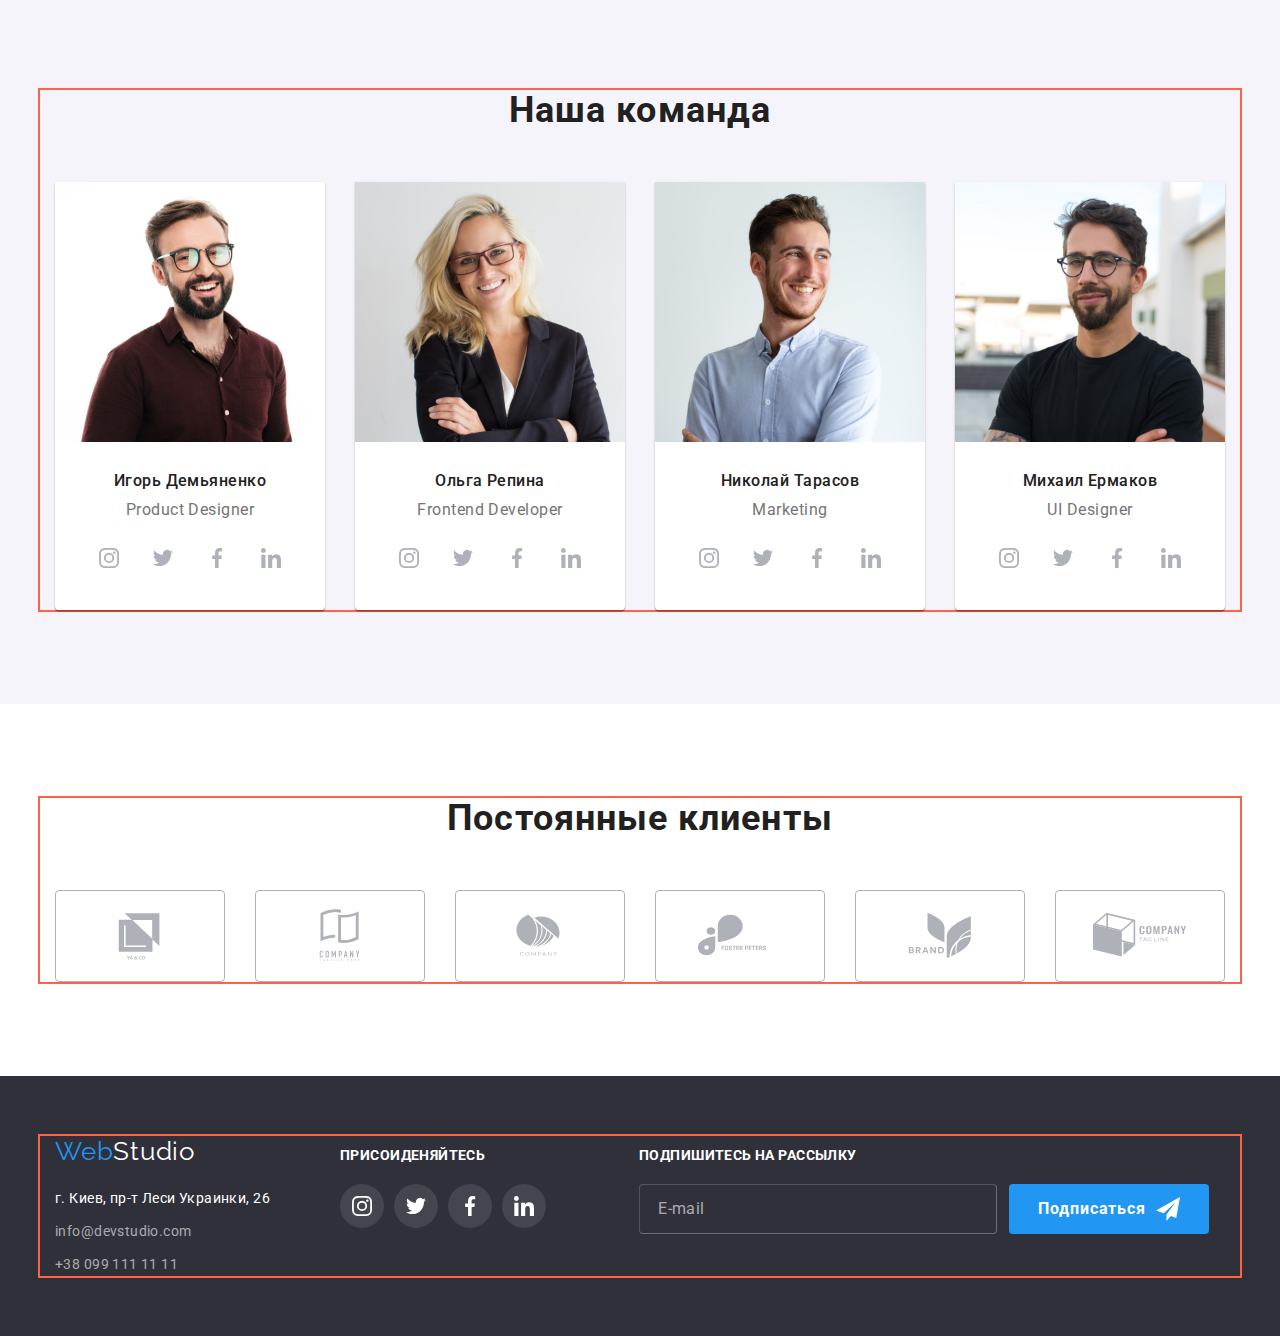
==== commit 8cf85747: "btn icon" ====
--- a/index.html
+++ b/index.html
@@ -409,19 +409,24 @@
             </li>
           </ul>
         </div>
+        <!-----------input Подписаться---------------------------->
         <div class="footer-input-btn">
           <div class="footer-input">
             <label for="mail" class="footer-label">Подпишитесь на рассылку</label>
             <input type="email" placeholder="E-mail" id="mail" />
           </div>
 
-          <button type="submit" class="footer-btn">Подписаться</button>
+          <button type="submit" class="footer-btn">
+            Подписаться<svg class="svg-plane" widht="24" height="24">
+              <use href="./images/icons.svg#icon-plane"></use>
+            </svg>
+          </button>
         </div>
       </div>
     </footer>
     <!----------------------------------modal-------------------------->
 
-    <div class="backdrop is-hidden" data-modal>
+    <div class="backdrop is-hiddenn" data-modal>
       <div class="modal">
         <button type="button" class="close-btn" data-modal-close>
           <svg class="icon-close-btn" width="18" height="18">
--- a/css/styles.css
+++ b/css/styles.css
@@ -419,7 +419,11 @@
 }
 
 .footer-btn {
-  width: 250px;
+  display: flex;
+  align-items: center;
+  justify-content: center;
+
+  width: 200px;
   height: 50px;
 
   font-weight: 700;
@@ -430,6 +434,13 @@
   background-color: var(--accent-color);
   border: transparent;
   border-radius: 4px;
+}
+
+.svg-plane {
+  fill: currentColor;
+  width: 24px;
+  height: 24px;
+  margin-left: 10px;
 }
 
 /*------------------------------- index.html------------------------------ */
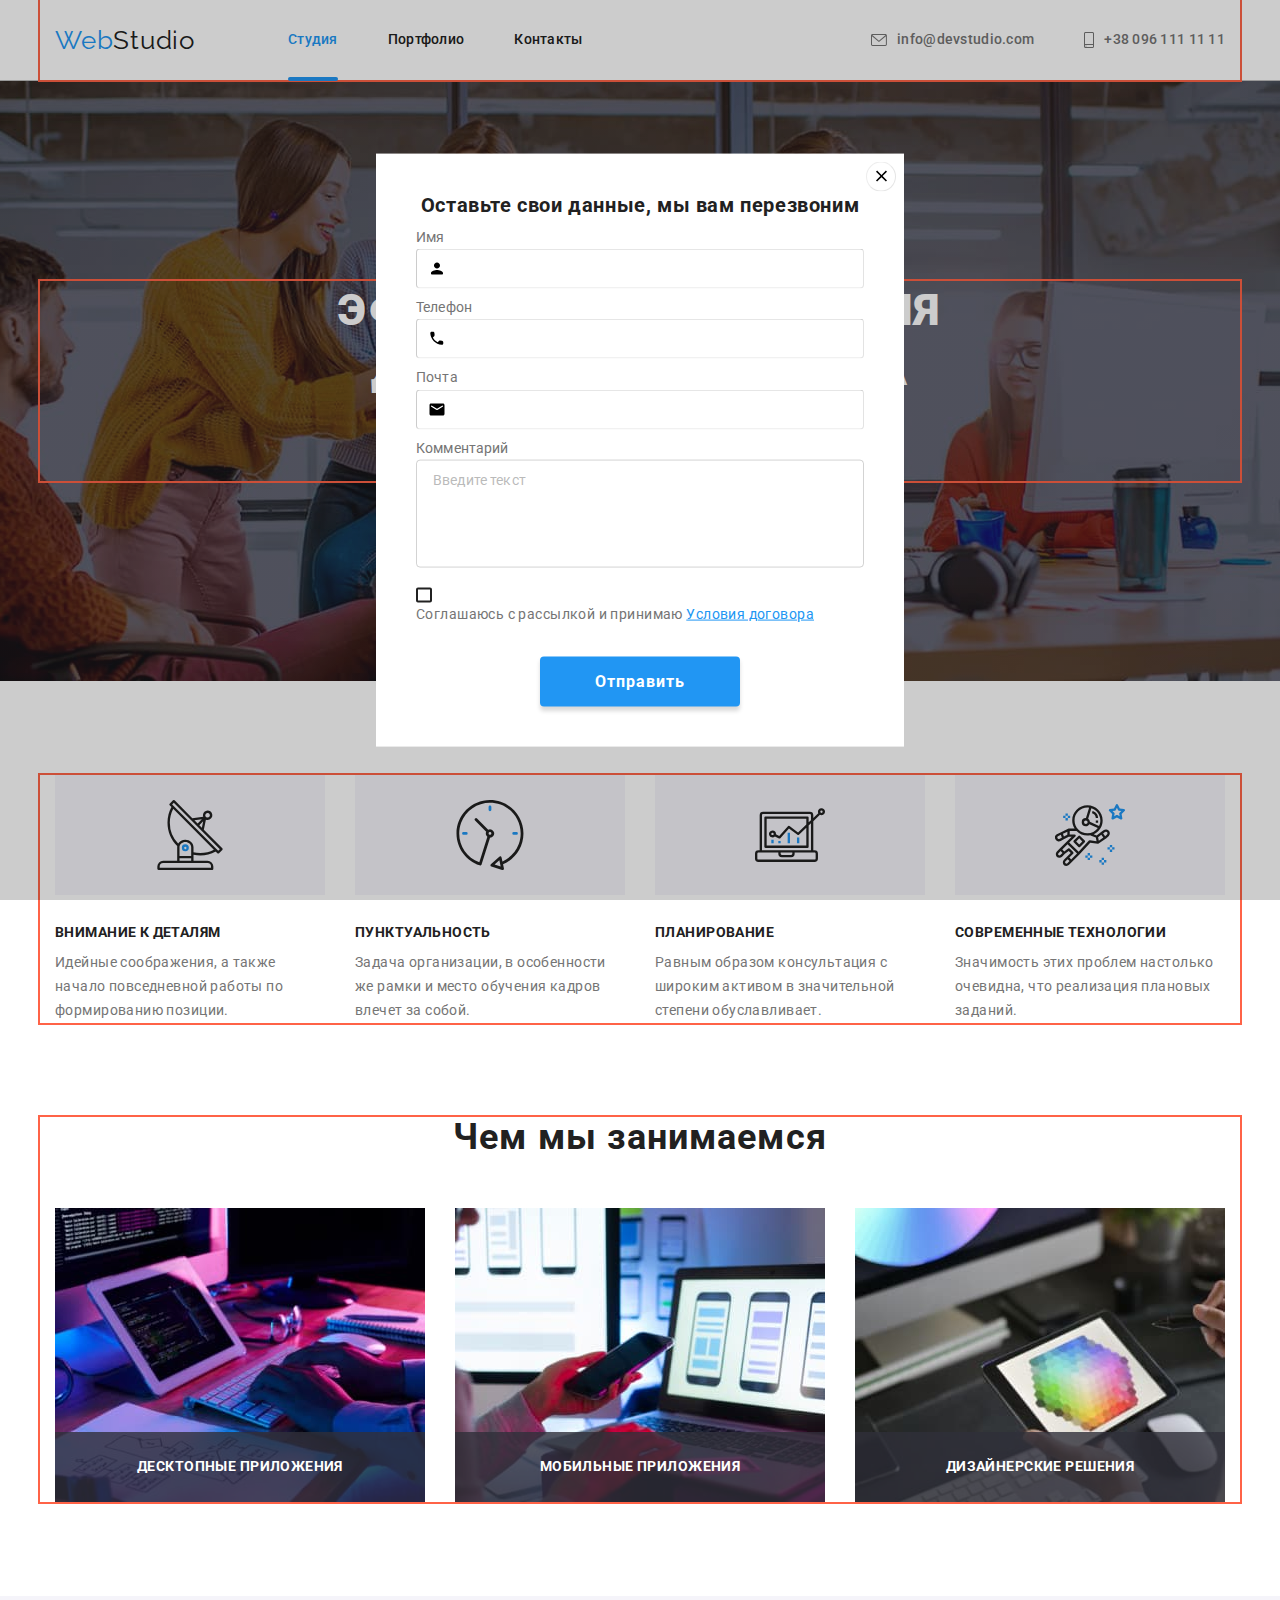
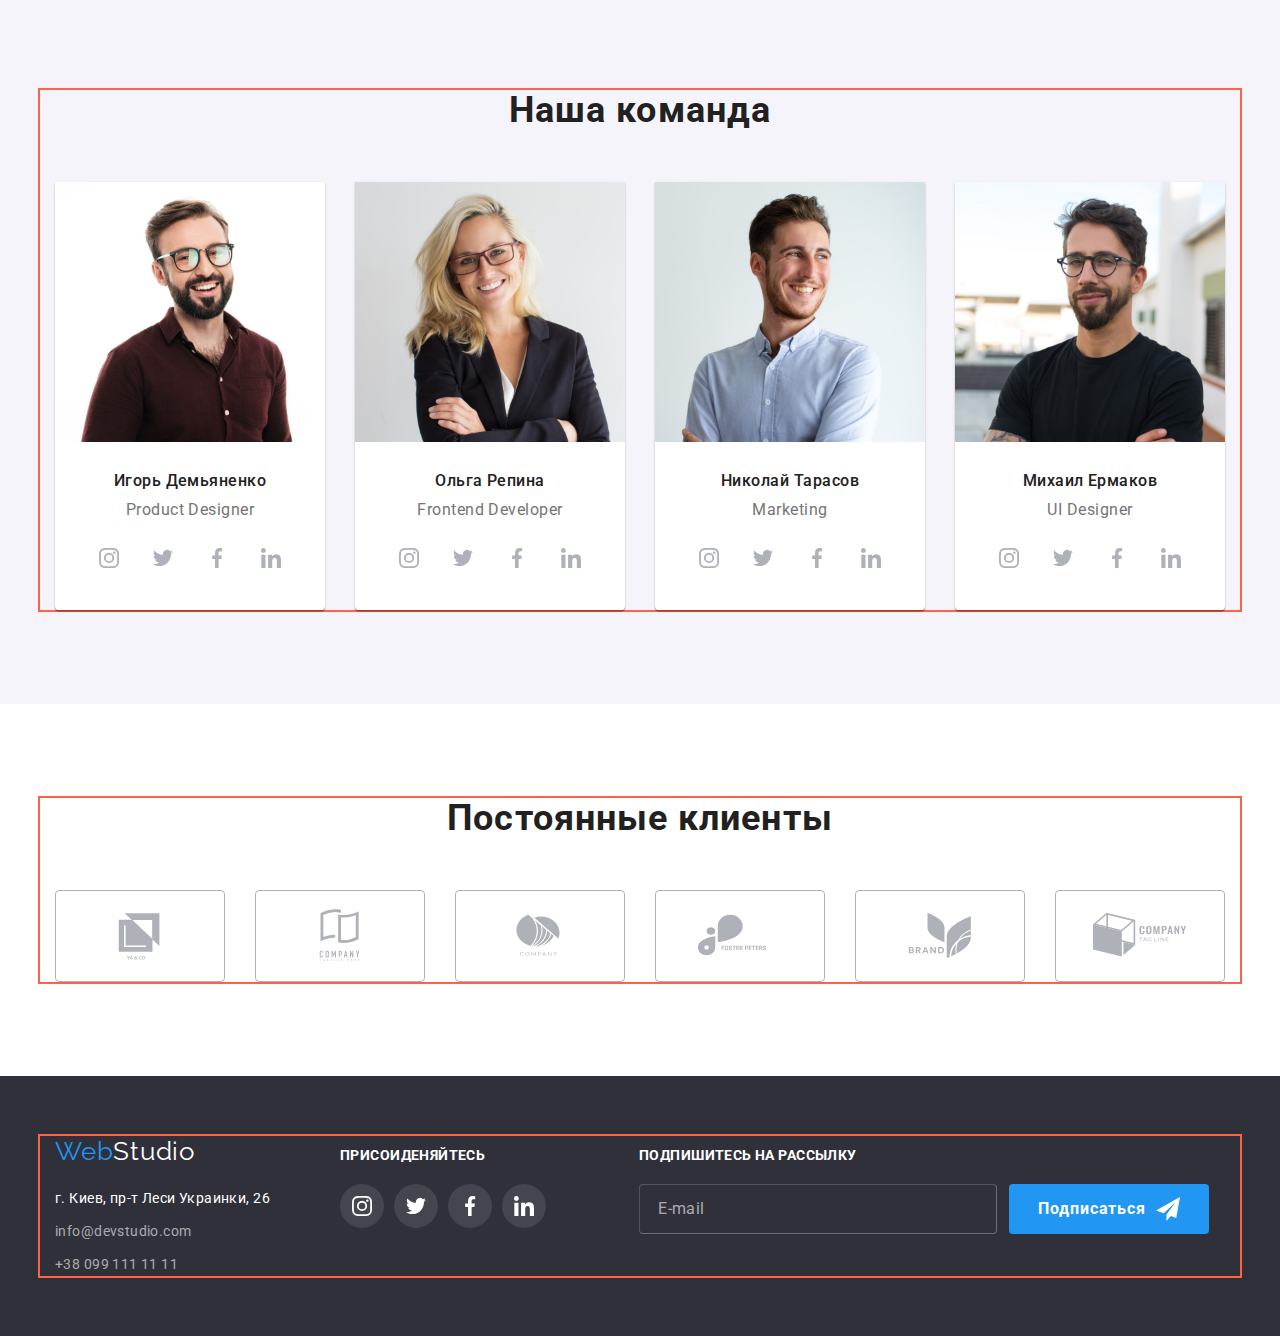
==== commit 25effb37: "modal form" ====
--- a/index.html
+++ b/index.html
@@ -440,17 +440,32 @@
         <form action="#" class="modal-form">
           <div class="label-input">
             <label for="name" class="label-name">Имя</label>
-            <input type="text" name="name" id="name" />
+            <div class="icons-wrap">
+              <input type="text" name="name" id="name" class="input" />
+              <svg class="input-icons" width="12" height="12">
+                <use href="./images/icons.svg#icon-person"></use>
+              </svg>
+            </div>
           </div>
 
           <div class="label-input">
             <label for="tel" class="label-name">Телефон</label>
-            <input type="tel" name="tel" id="tel" />
+            <div class="icons-wrap">
+              <input type="tel" name="tel" id="tel" class="input" />
+              <svg class="input-icons" width="13" height="13">
+                <use href="./images/icons.svg#icon-phone"></use>
+              </svg>
+            </div>
           </div>
 
           <div class="label-input">
             <label for="mail" class="label-name">Почта</label>
-            <input type="email" name="email" id="mail" />
+            <div class="icons-wrap">
+              <input type="email" name="email" id="mail" class="input" />
+              <svg class="input-icons" width="15" height="12">
+                <use href="./images/icons.svg#icon-email"></use>
+              </svg>
+            </div>
           </div>
 
           <div class="label-textarea">
@@ -459,8 +474,14 @@
           </div>
 
           <div class="confirmation">
-            <input type="checkbox" name="confirmation" id="confirmation" />
-            <label for="confirmation">Соглашаюсь с рассылкой и принимаю Условия договора</label>
+            <input type="checkbox" name="confirmation" class="checkbox" id="check" />
+            <label for="check" class="label-icon">
+              <span>
+                <svg class="check-icon" width="16" height="15">
+                  <use href="./images/icons.svg#icon-check"></use>
+                </svg> </span
+              >Соглашаюсь с рассылкой и принимаю <a href="" class="conditions">Условия договора</a>
+            </label>
           </div>
 
           <div class="modal-sbm-btn">
--- a/css/styles.css
+++ b/css/styles.css
@@ -745,13 +745,18 @@
   align-items: center;
   justify-content: center;
   color: #000000;
-
-  /* transition: 250ms cubic-bezier(0.4, 0, 0.2, 1); */
+  cursor: pointer;
 }
 
 .icon-close-btn {
   position: absolute;
   fill: currentColor;
+  transition: fill 250ms cubic-bezier(0.4, 0, 0.2, 1);
+}
+
+.close-btn:hover .icon-close-btn,
+.close-btn:focus .icon-close-btn {
+  fill: var(--accent-color);
 }
 
 .backdrop:hover {
@@ -779,20 +784,46 @@
   letter-spacing: 0.01em;
   color: var(--second-text-color);
 }
+
 .label-input {
   display: flex;
   flex-direction: column;
-}
-.label-input input {
   margin-bottom: 10px;
+}
+
+.label-input .input {
   padding-left: 42px;
+  width: 100%;
   height: 40px;
 
   border-radius: 4px;
   border-width: 1px;
   background-color: transparent;
   border-color: rgba(33, 33, 33, 0.2);
-  /* outline: none; */
+  transition: border-color 250ms cubic-bezier(0.4, 0, 0.2, 1);
+}
+
+.icons-wrap {
+  position: relative;
+}
+
+.input-icons {
+  position: absolute;
+
+  width: 18px;
+  height: 18px;
+
+  top: 50%;
+  left: 12px;
+  transform: translateY(-50%);
+  transition: fill 250ms cubic-bezier(0.4, 0, 0.2, 1);
+}
+.input:focus {
+  border-color: var(--accent-color);
+}
+
+.input:focus + .input-icons {
+  fill: var(--accent-color);
 }
 
 .label-textarea {
@@ -810,6 +841,11 @@
   border-color: rgba(33, 33, 33, 0.2);
   border-width: 1px;
   background-color: transparent;
+  transition: border-color 250ms cubic-bezier(0.4, 0, 0.2, 1);
+}
+
+textarea:focus {
+  border-color: var(--accent-color);
 }
 
 textarea::placeholder {
@@ -819,8 +855,22 @@
   letter-spacing: 0.01em;
   color: rgba(117, 117, 117, 0.5);
 }
+/* ------------confirmation----------------- */
+.checkbox {
+  position: absolute;
+  white-space: nowrap;
+  width: 1px;
+  height: 1px;
+  overflow: hidden;
+  border: 0;
+  padding: 0;
+  clip: rect(0 0 0 0);
+  clip-path: inset(50%);
+  margin: -1px;
+}
 
 .confirmation {
+  position: relative;
   display: flex;
   align-items: center;
   margin-bottom: 30px;
@@ -831,6 +881,74 @@
   letter-spacing: 0.03em;
   color: var(--second-text-color);
 }
+
+.label-icon span {
+  display: flex;
+  align-items: center;
+  justify-content: center;
+
+  margin-right: 8px;
+  width: 16px;
+  height: 15px;
+
+  border-radius: 2px;
+  border: 2px solid var(--primery-text-color);
+}
+
+.check-icon {
+  fill: var(--main-color);
+}
+
+.checkbox:checked + .label-icon span {
+  background-color: var(--accent-color);
+  border: none;
+}
+
+/* 
+.checkbox-border {
+  display: inline-block;
+  position: relative;
+
+  margin-right: 8px;
+  width: 16px;
+  height: 15px;
+
+  border-radius: 2px;
+  border: 2px solid var(--primery-text-color);
+}
+
+/* .check-icon {
+  /* position: absolute;
+  width: 16px;
+  height: 15px;
+  fill: var(--main-color);
+  background-color: var(--accent-color);
+  border-radius: 2px;
+}  */
+
+/* .checkbox:checked + .checkbox-border {
+  position: absolute;
+  width: 16px;
+  height: 15px;
+  fill: var(--main-color);
+  background-color: var(--accent-color);
+  border-color: var(--accent-color);
+  border-radius: 2px;
+  background-image: url(../images/icon\ check.svg);
+  background-size: contain;
+  background-repeat: no-repeat;
+  background-origin: border-box;
+} */
+
+.conditions {
+  font-weight: 400;
+  font-size: 14px;
+  line-height: 1.71;
+  letter-spacing: 0.03em;
+  color: var(--accent-color);
+  text-decoration: underline;
+}
+
 .modal-sbm-btn {
   display: flex;
   align-items: center;
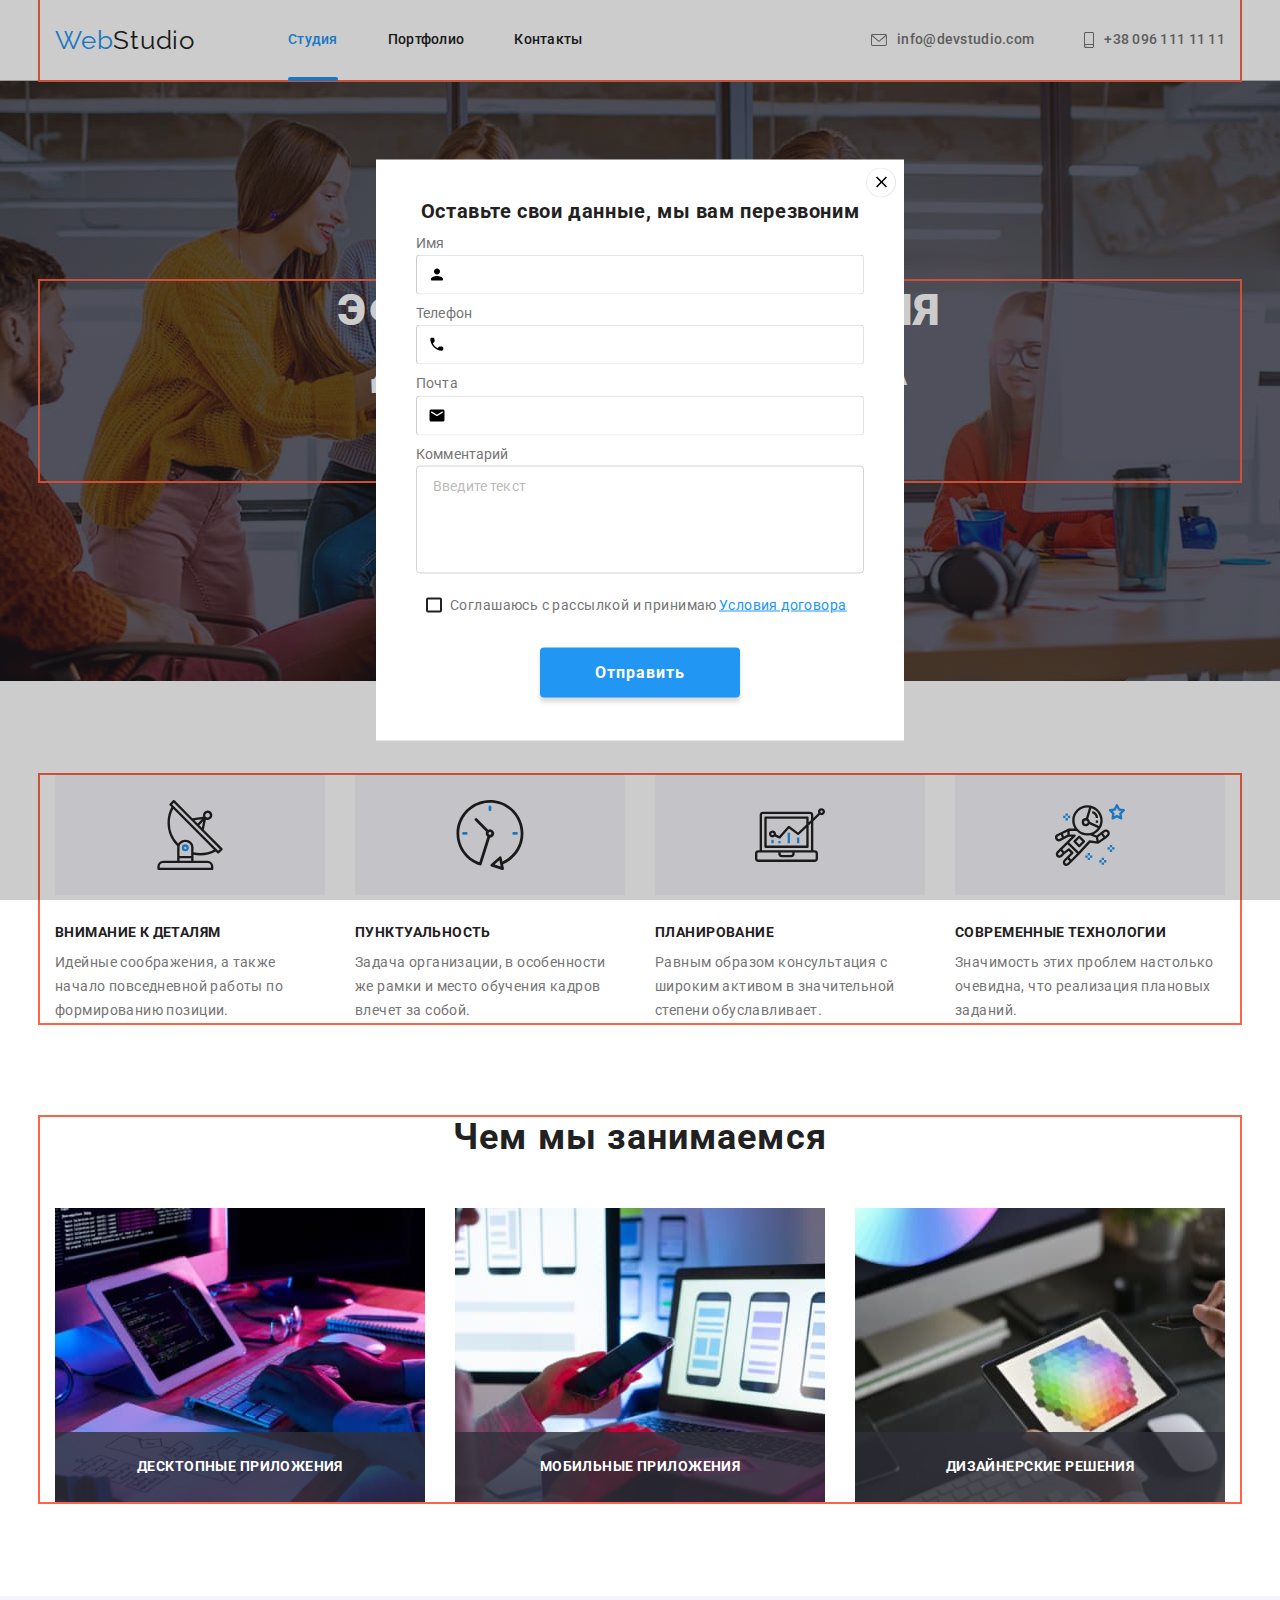
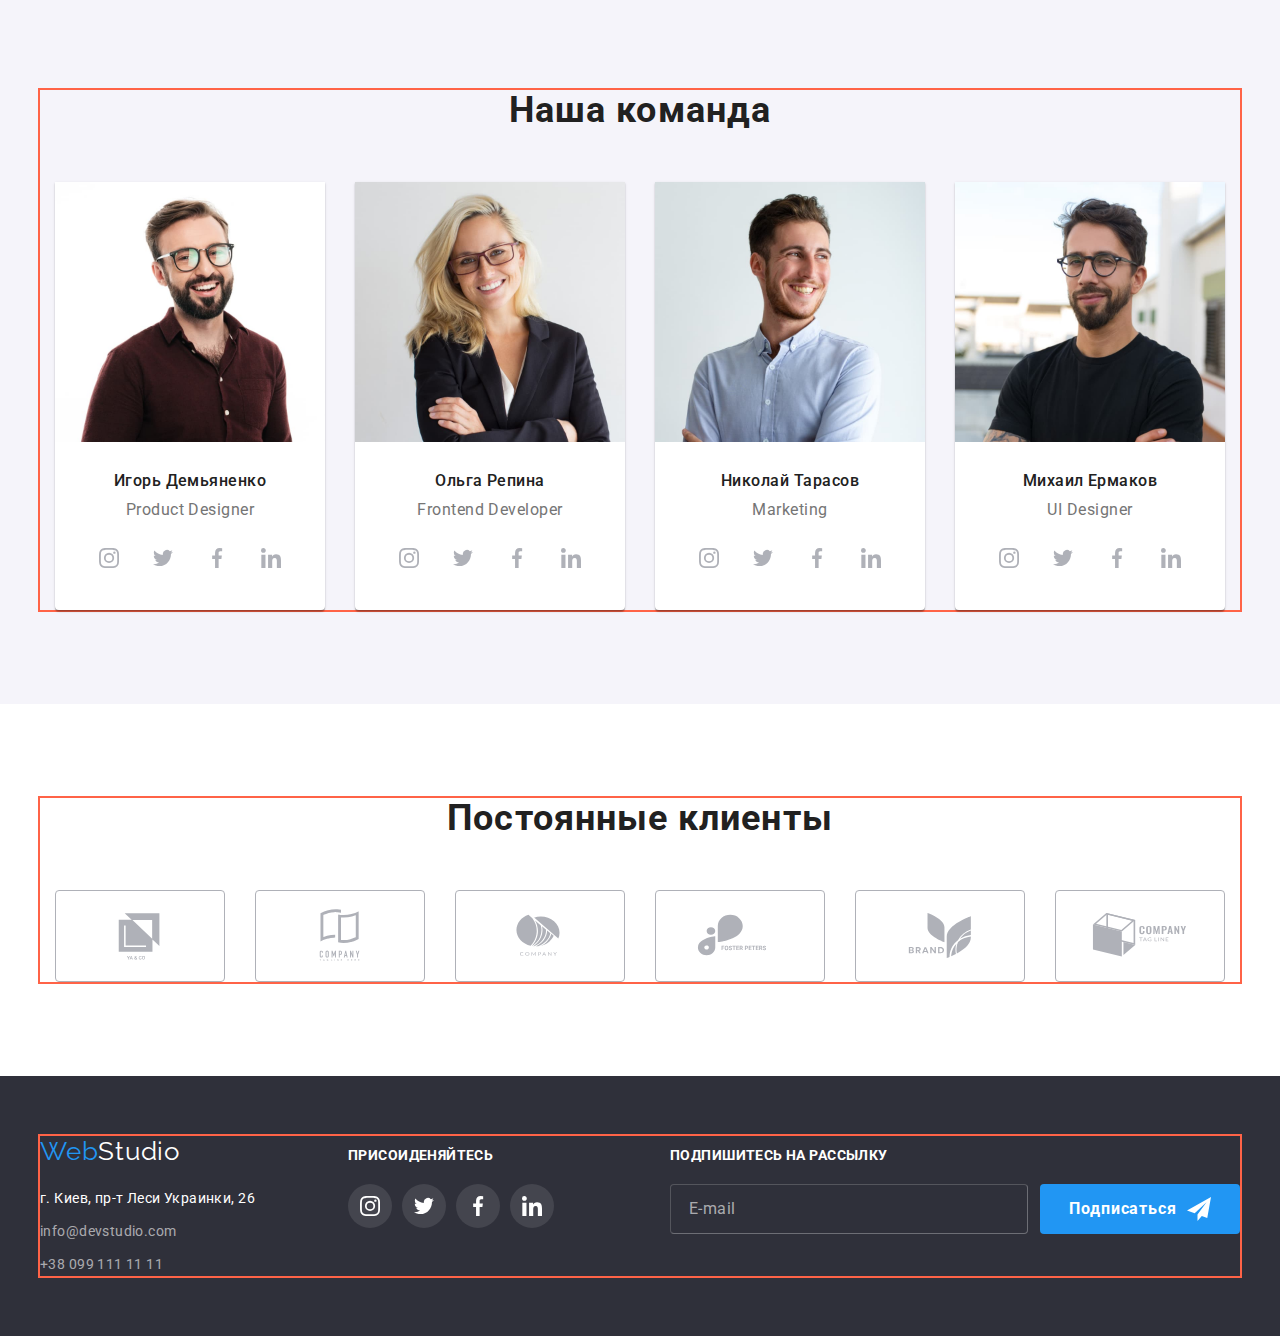
==== commit 7f864dc2: "focus modal icon" ====
--- a/index.html
+++ b/index.html
@@ -348,7 +348,7 @@
     <!--подвал-->
 
     <footer class="footer">
-      <div class="conteiner footer-conteiner">
+      <div class="footer-conteiner">
         <div class="footer-div">
           <a href="/" class="footer-logo link"
             ><span class="logo-blu">Web</span><span class="logo-white">Studio</span></a
--- a/css/styles.css
+++ b/css/styles.css
@@ -254,6 +254,12 @@
 .footer-conteiner {
   display: flex;
   align-items: baseline;
+  justify-content: space-between;
+
+  width: 1200px;
+  margin-left: auto;
+  margin-right: auto;
+
   outline: 2px solid tomato;
 }
 
@@ -800,7 +806,12 @@
   border-width: 1px;
   background-color: transparent;
   border-color: rgba(33, 33, 33, 0.2);
-  transition: border-color 250ms cubic-bezier(0.4, 0, 0.2, 1);
+  transition: border 250ms cubic-bezier(0.4, 0, 0.2, 1);
+  outline: none;
+}
+
+.input:focus {
+  border: 1px solid var(--accent-color);
 }
 
 .icons-wrap {
@@ -817,9 +828,6 @@
   left: 12px;
   transform: translateY(-50%);
   transition: fill 250ms cubic-bezier(0.4, 0, 0.2, 1);
-}
-.input:focus {
-  border-color: var(--accent-color);
 }
 
 .input:focus + .input-icons {
@@ -874,12 +882,18 @@
   display: flex;
   align-items: center;
   margin-bottom: 30px;
+  margin-left: 10px;
 
   font-weight: 400;
   font-size: 14px;
   line-height: 1.71;
   letter-spacing: 0.03em;
   color: var(--second-text-color);
+}
+.label-icon {
+  display: flex;
+  justify-content: center;
+  align-items: center;
 }
 
 .label-icon span {
@@ -893,6 +907,13 @@
 
   border-radius: 2px;
   border: 2px solid var(--primery-text-color);
+  transition: border 250ms cubic-bezier(0.4, 0, 0.2, 1),
+    background-color 250ms cubic-bezier(0.4, 0, 0.2, 1);
+}
+
+.checkbox:focus + .label-icon span {
+  background-color: var(--accent-color);
+  border: 2px solid var(--accent-color);
 }
 
 .check-icon {
@@ -904,42 +925,6 @@
   border: none;
 }
 
-/* 
-.checkbox-border {
-  display: inline-block;
-  position: relative;
-
-  margin-right: 8px;
-  width: 16px;
-  height: 15px;
-
-  border-radius: 2px;
-  border: 2px solid var(--primery-text-color);
-}
-
-/* .check-icon {
-  /* position: absolute;
-  width: 16px;
-  height: 15px;
-  fill: var(--main-color);
-  background-color: var(--accent-color);
-  border-radius: 2px;
-}  */
-
-/* .checkbox:checked + .checkbox-border {
-  position: absolute;
-  width: 16px;
-  height: 15px;
-  fill: var(--main-color);
-  background-color: var(--accent-color);
-  border-color: var(--accent-color);
-  border-radius: 2px;
-  background-image: url(../images/icon\ check.svg);
-  background-size: contain;
-  background-repeat: no-repeat;
-  background-origin: border-box;
-} */
-
 .conditions {
   font-weight: 400;
   font-size: 14px;
@@ -947,6 +932,7 @@
   letter-spacing: 0.03em;
   color: var(--accent-color);
   text-decoration: underline;
+  margin-left: 2px;
 }
 
 .modal-sbm-btn {
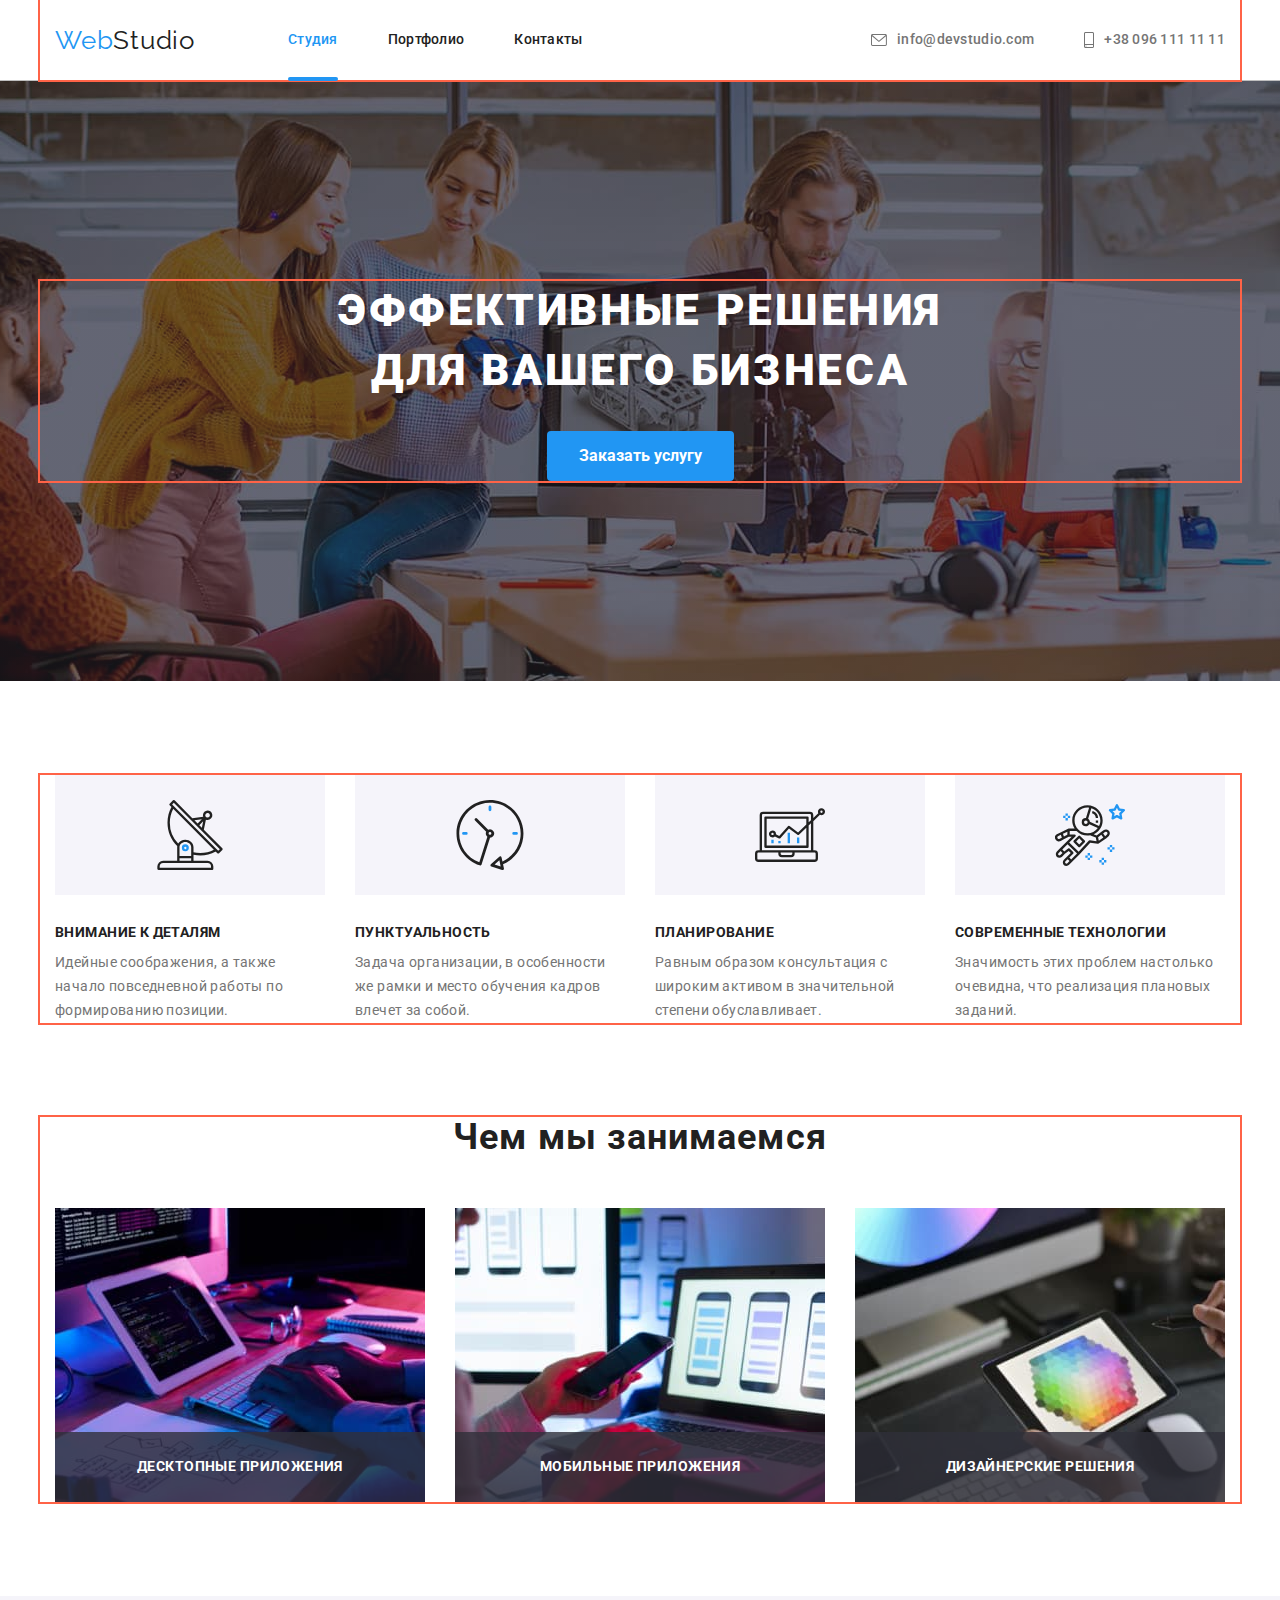
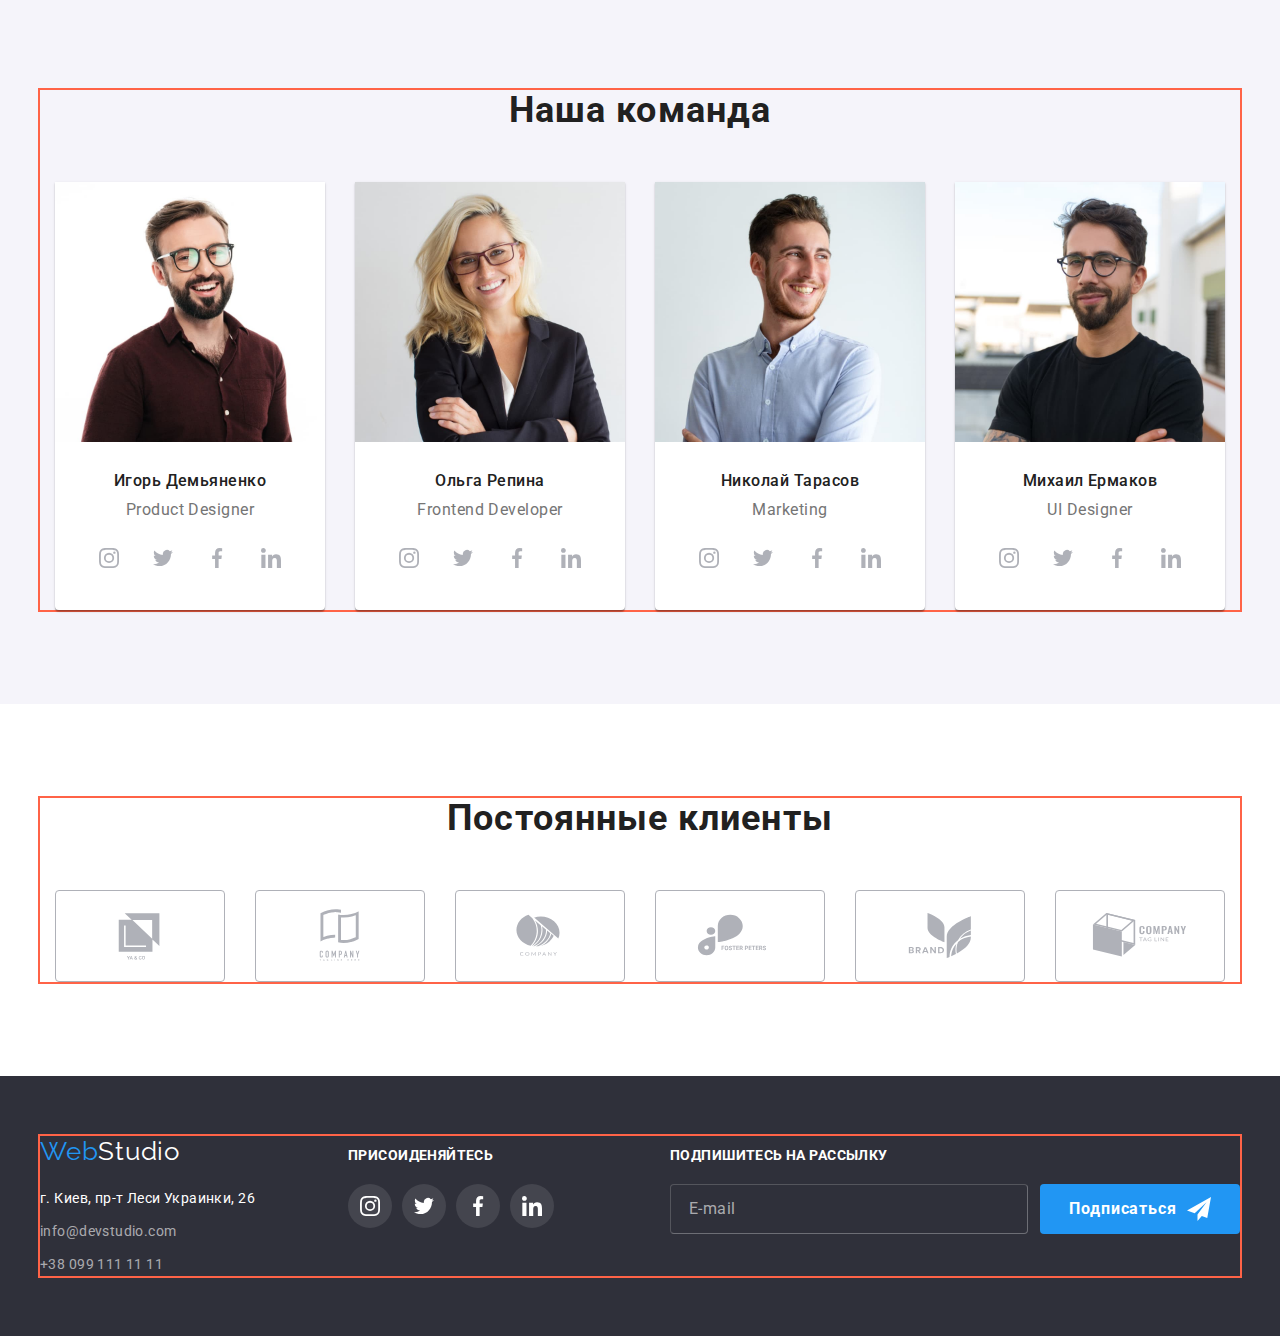
==== commit 9c569589: "visually hidden" ====
--- a/index.html
+++ b/index.html
@@ -345,7 +345,7 @@
         </div>
       </section>
     </main>
-    <!--подвал-->
+    <!-------------------подвал------------>
 
     <footer class="footer">
       <div class="footer-conteiner">
@@ -426,7 +426,7 @@
     </footer>
     <!----------------------------------modal-------------------------->
 
-    <div class="backdrop is-hiddenn" data-modal>
+    <div class="backdrop is-hidden" data-modal>
       <div class="modal">
         <button type="button" class="close-btn" data-modal-close>
           <svg class="icon-close-btn" width="18" height="18">
@@ -476,7 +476,7 @@
           <div class="confirmation">
             <input type="checkbox" name="confirmation" class="checkbox" id="check" />
             <label for="check" class="label-icon">
-              <span>
+              <span class="icon-span">
                 <svg class="check-icon" width="16" height="15">
                   <use href="./images/icons.svg#icon-check"></use>
                 </svg> </span
--- a/css/styles.css
+++ b/css/styles.css
@@ -911,13 +911,13 @@
     background-color 250ms cubic-bezier(0.4, 0, 0.2, 1);
 }
 
-.checkbox:focus + .label-icon span {
+/* .checkbox:focus + .label-icon span {
   background-color: var(--accent-color);
   border: 2px solid var(--accent-color);
-}
-
-.check-icon {
-  fill: var(--main-color);
+} */
+
+.checkbox:checked + .check-icon {
+  background-origin: border-box;
 }
 
 .checkbox:checked + .label-icon span {
@@ -925,6 +925,10 @@
   border: none;
 }
 
+.check-icon {
+  fill: var(--main-color);
+  /* transition: fill 250ms cubic-bezier(0.4, 0, 0.2, 1); */
+}
 .conditions {
   font-weight: 400;
   font-size: 14px;
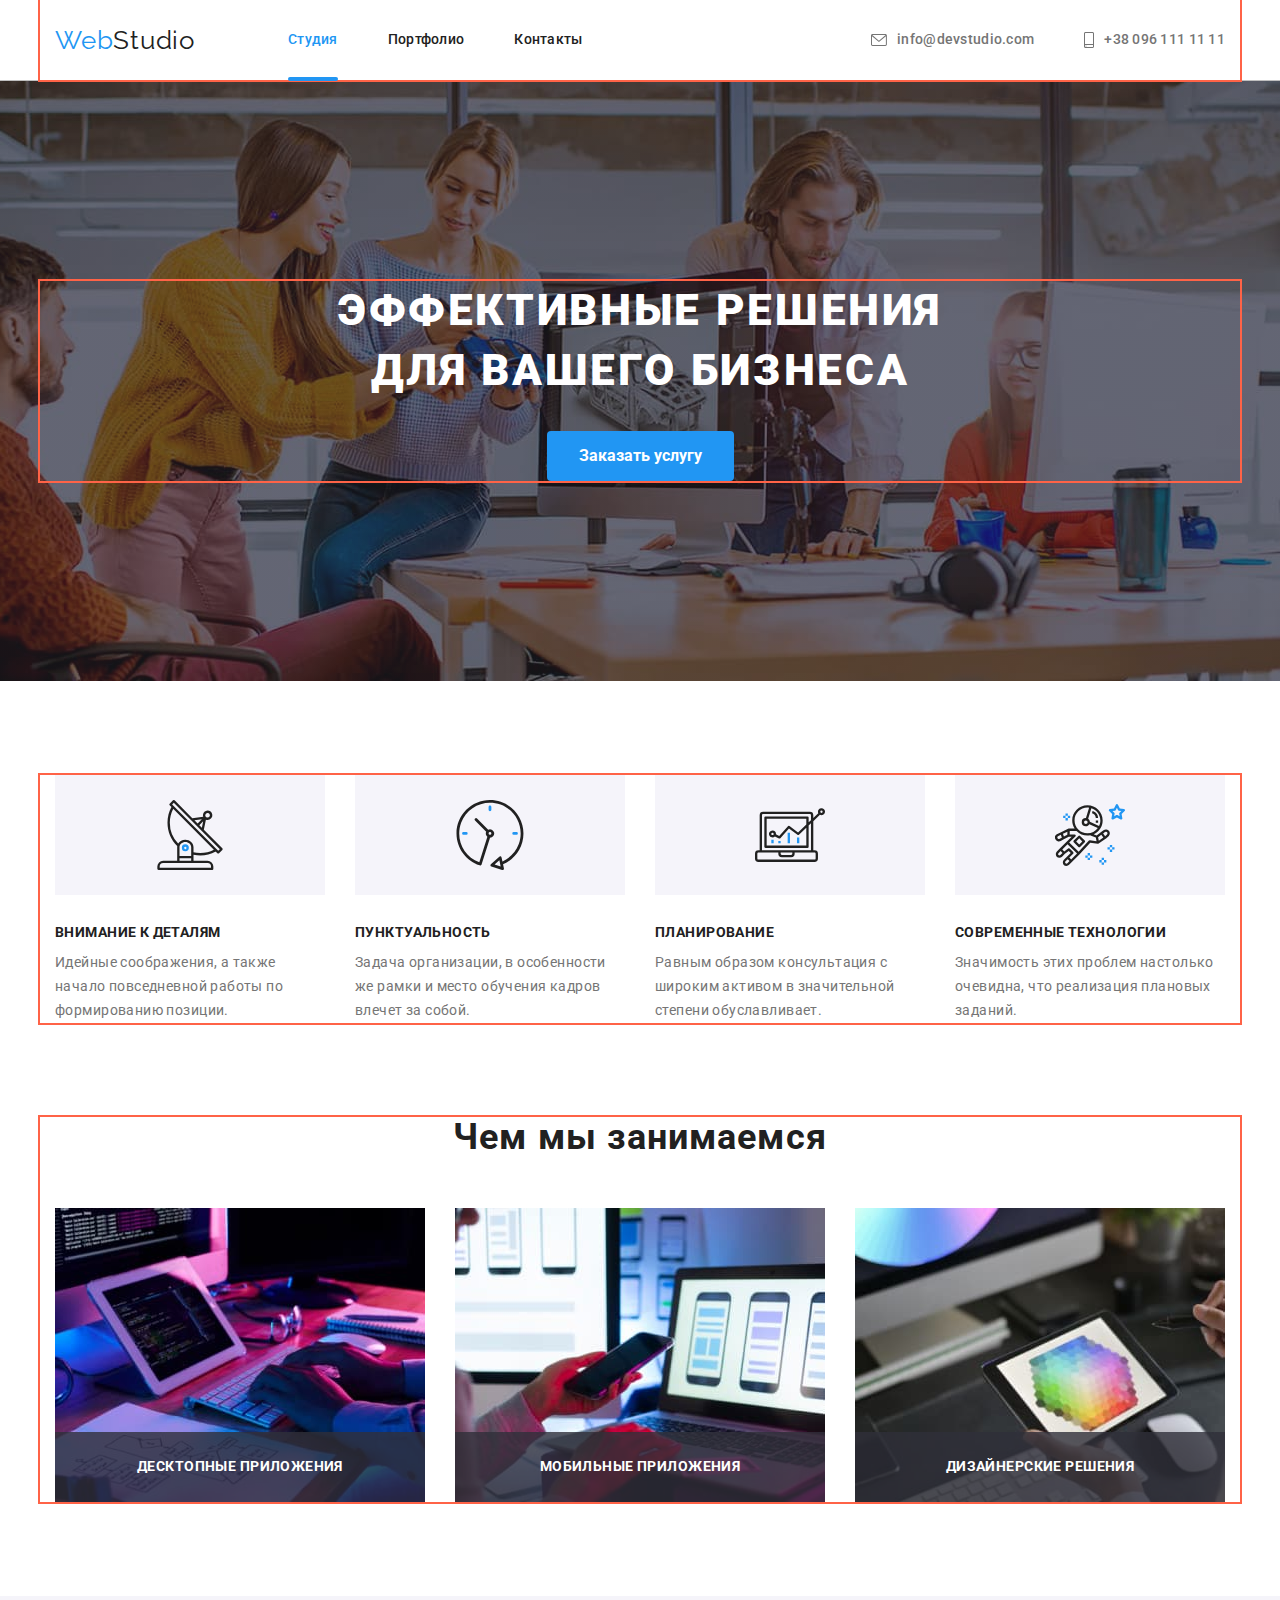
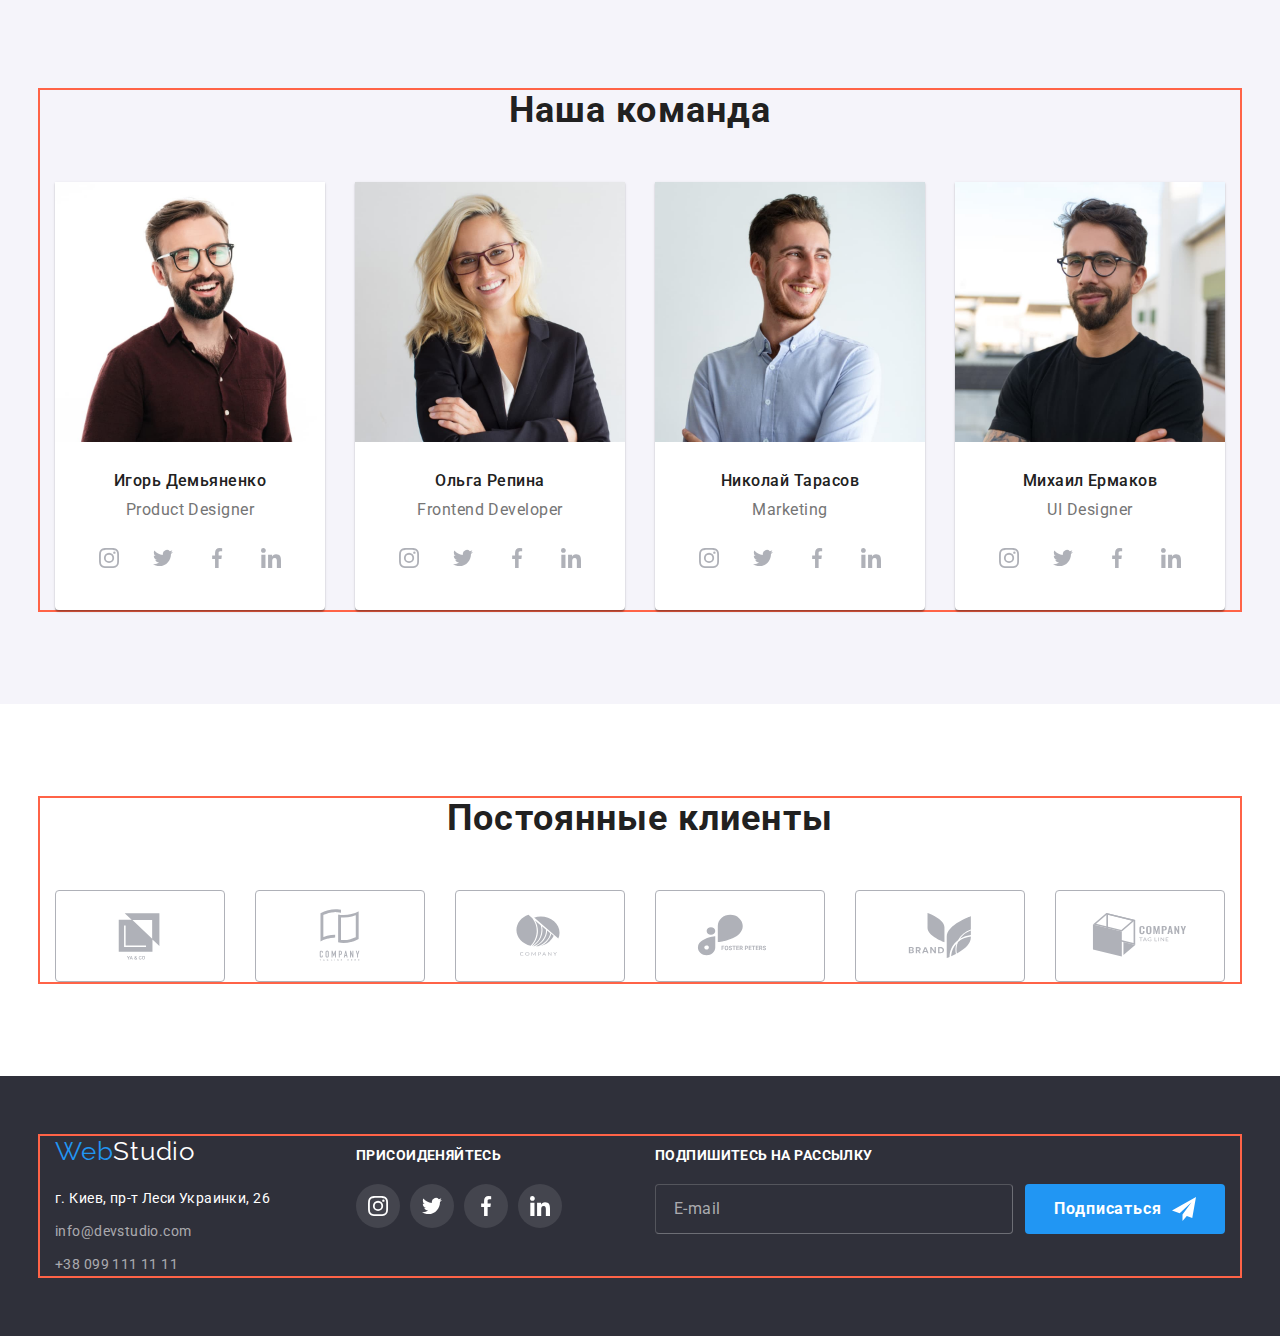
==== commit e0dbea2b: "corr hw" ====
--- a/index.html
+++ b/index.html
@@ -348,7 +348,7 @@
     <!-------------------подвал------------>
 
     <footer class="footer">
-      <div class="footer-conteiner">
+      <div class="conteiner footer-conteiner">
         <div class="footer-div">
           <a href="/" class="footer-logo link"
             ><span class="logo-blu">Web</span><span class="logo-white">Studio</span></a
@@ -410,10 +410,10 @@
           </ul>
         </div>
         <!-----------input Подписаться---------------------------->
-        <div class="footer-input-btn">
+        <form action="#" class="footer-input-btn">
           <div class="footer-input">
-            <label for="mail" class="footer-label">Подпишитесь на рассылку</label>
-            <input type="email" placeholder="E-mail" id="mail" />
+            <label for="footer-mail" class="footer-label">Подпишитесь на рассылку</label>
+            <input type="email" placeholder="E-mail" id="footer-mail" />
           </div>
 
           <button type="submit" class="footer-btn">
@@ -421,7 +421,7 @@
               <use href="./images/icons.svg#icon-plane"></use>
             </svg>
           </button>
-        </div>
+        </form>
       </div>
     </footer>
     <!----------------------------------modal-------------------------->
--- a/css/styles.css
+++ b/css/styles.css
@@ -254,13 +254,6 @@
 .footer-conteiner {
   display: flex;
   align-items: baseline;
-  justify-content: space-between;
-
-  width: 1200px;
-  margin-left: auto;
-  margin-right: auto;
-
-  outline: 2px solid tomato;
 }
 
 .footer {
@@ -340,8 +333,7 @@
 }
 
 .footer-div {
-  display: flex;
-  flex-direction: column;
+  flex-grow: 1;
 }
 
 .f-sotial-link {
@@ -383,7 +375,7 @@
 .footer-input {
   display: flex;
   flex-direction: column;
-  margin-left: 93px;
+  margin-right: 12px;
 }
 .footer-label {
   margin-bottom: 20px;
@@ -397,7 +389,7 @@
 }
 
 .footer-input input {
-  margin-right: 12px;
+  /* margin-right: 12px; */
 
   width: 358px;
   height: 50px;
@@ -422,6 +414,7 @@
   display: flex;
   justify-content: center;
   align-items: flex-end;
+  margin-left: 93px;
 }
 
 .footer-btn {
@@ -881,8 +874,9 @@
   position: relative;
   display: flex;
   align-items: center;
+  justify-content: center;
+
   margin-bottom: 30px;
-  margin-left: 10px;
 
   font-weight: 400;
   font-size: 14px;
@@ -911,10 +905,10 @@
     background-color 250ms cubic-bezier(0.4, 0, 0.2, 1);
 }
 
-/* .checkbox:focus + .label-icon span {
+.checkbox:focus + .label-icon span {
   background-color: var(--accent-color);
   border: 2px solid var(--accent-color);
-} */
+}
 
 .checkbox:checked + .check-icon {
   background-origin: border-box;
